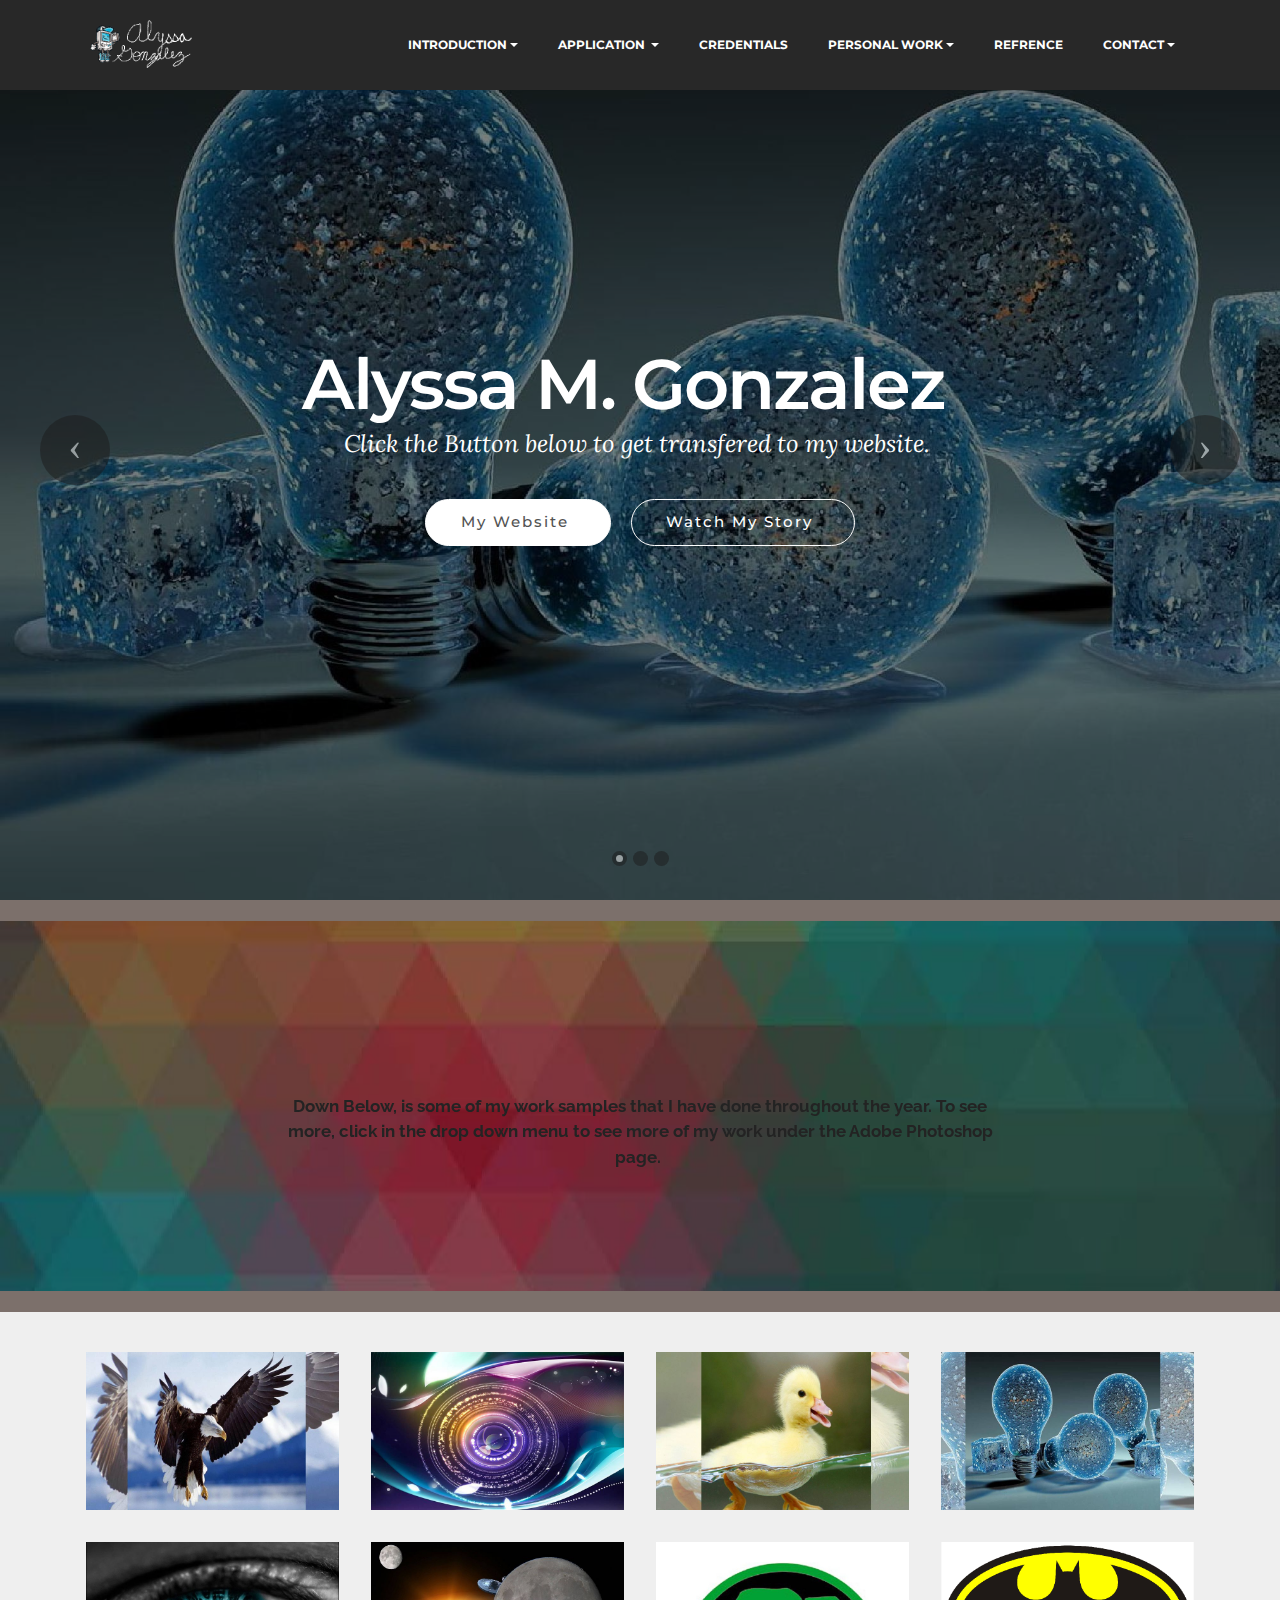
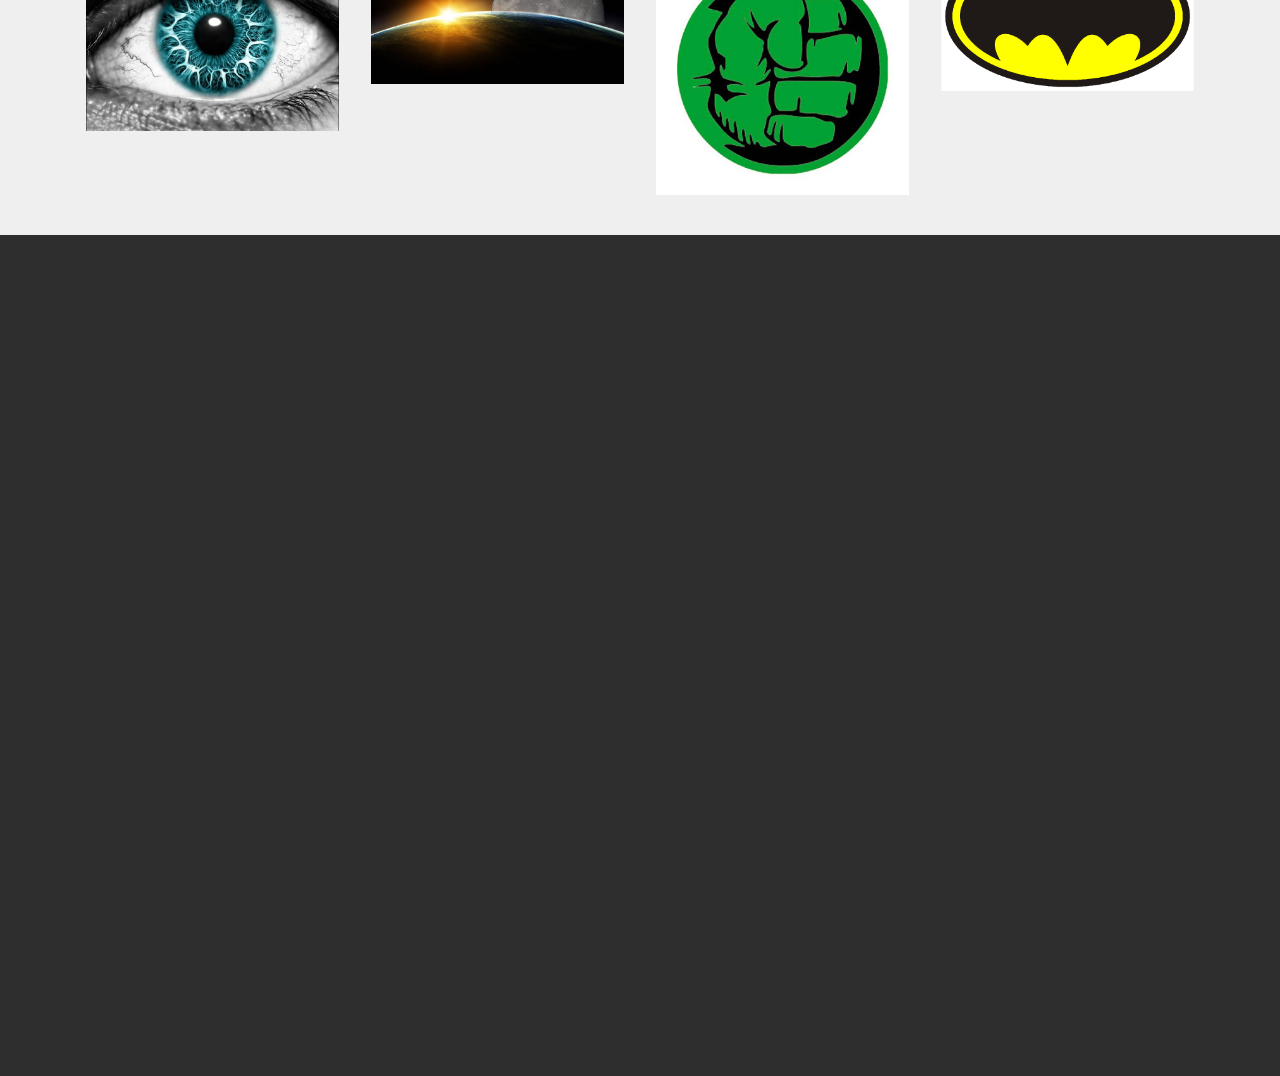
==== index.html @ eb5548e4 "create github pages" ====
<!DOCTYPE html>
<html>
<head>
  <!-- Site made with Mobirise Website Builder v3.11.1, https://mobirise.com -->
  <meta charset="UTF-8">
  <meta http-equiv="X-UA-Compatible" content="IE=edge">
  <meta name="generator" content="Mobirise v3.11.1, mobirise.com">
  <meta name="viewport" content="width=device-width, initial-scale=1">
  <link rel="shortcut icon" href="assets/images/logo-for-website-384x128.png" type="image/x-icon">
  <meta name="description" content="">
  <title>Index </title>
  <link rel="stylesheet" href="https://fonts.googleapis.com/css?family=Lora:400,700,400italic,700italic&amp;subset=latin">
  <link rel="stylesheet" href="https://fonts.googleapis.com/css?family=Montserrat:400,700">
  <link rel="stylesheet" href="https://fonts.googleapis.com/css?family=Raleway:100,100i,200,200i,300,300i,400,400i,500,500i,600,600i,700,700i,800,800i,900,900i">
  <link rel="stylesheet" href="assets/bootstrap-material-design-font/css/material.css">
  <link rel="stylesheet" href="assets/et-line-font-plugin/style.css">
  <link rel="stylesheet" href="assets/web/assets/mobirise-icons/mobirise-icons.css">
  <link rel="stylesheet" href="assets/tether/tether.min.css">
  <link rel="stylesheet" href="assets/bootstrap/css/bootstrap.min.css">
  <link rel="stylesheet" href="assets/dropdown/css/style.css">
  <link rel="stylesheet" href="assets/animate.css/animate.min.css">
  <link rel="stylesheet" href="assets/socicon/css/styles.css">
  <link rel="stylesheet" href="assets/theme/css/style.css">
  <link rel="stylesheet" href="assets/mobirise-gallery/style.css">
  <link rel="stylesheet" href="assets/mobirise/css/mbr-additional.css" type="text/css">
  
  
  
</head>
<body>
<section id="ext_menu-1y">

    <nav class="navbar navbar-dropdown navbar-fixed-top">
        <div class="container">

            <div class="mbr-table">
                <div class="mbr-table-cell">

                    <div class="navbar-brand">
                        <a href="https://mobirise.com" class="navbar-logo"><img src="assets/images/logo-for-website-384x128.png" alt="Mobirise"></a>
                        
                    </div>

                </div>
                <div class="mbr-table-cell">

                    <button class="navbar-toggler pull-xs-right hidden-md-up" type="button" data-toggle="collapse" data-target="#exCollapsingNavbar">
                        <div class="hamburger-icon"></div>
                    </button>

                    <ul class="nav-dropdown collapse pull-xs-right nav navbar-nav navbar-toggleable-sm" id="exCollapsingNavbar"><li class="nav-item dropdown"><a class="nav-link link dropdown-toggle" href="index.html" data-toggle="dropdown-submenu" aria-expanded="false">INTRODUCTION</a><div class="dropdown-menu"><a class="dropdown-item" href="#"></a><a class="dropdown-item" href="#"><span class="mbri-arrow-next mbr-iconfont mbr-iconfont-btn"></span>&nbsp;Home Page</a></div></li><li class="nav-item dropdown"><a class="nav-link link dropdown-toggle" href="Adobe Illustrator.html" data-toggle="dropdown-submenu" aria-expanded="false" target="_blank">APPLICATION&nbsp;</a><div class="dropdown-menu"><a class="dropdown-item" href="adobephotoshop.html"><span class="mbri-arrow-next mbr-iconfont mbr-iconfont-btn"></span>Adobe Photoshop</a><a class="dropdown-item" href="adobeillustrator.html"><span class="mbri-arrow-next mbr-iconfont mbr-iconfont-btn"></span>Adobe Illustrator&nbsp;</a><div class="dropdown"><a class="dropdown-item dropdown-toggle" href="microsoftword.html" data-toggle="dropdown-submenu" aria-expanded="false"><span class="mbri-arrow-next mbr-iconfont mbr-iconfont-btn"></span>Microsoft Word&nbsp;</a><div class="dropdown-menu dropdown-submenu"><a class="dropdown-item" href="http://alyssagonzalez.github.io/Discuss IT Topic 6 (1).pdf" target="_blank">DiscussIT 6</a></div></div><a class="dropdown-item" href="#"></a><a class="dropdown-item" href="123d3ddesign.html"><span class="mbri-arrow-next mbr-iconfont mbr-iconfont-btn"></span>123D 3D design&nbsp;</a></div></li><li class="nav-item"><a class="nav-link link" href="https://mobirise.com/">CREDENTIALS</a></li><li class="nav-item dropdown"><a class="nav-link link dropdown-toggle" href="page7.html" data-toggle="dropdown-submenu" aria-expanded="false">PERSONAL WORK</a><div class="dropdown-menu"><a class="dropdown-item" href="#http://mas.dadeschools.net/pate%20class%20website/index.html" target="_blank"><span class="mbri-arrow-next mbr-iconfont mbr-iconfont-btn"></span>Mr. Pate&nbsp;</a><a class="dropdown-item" href="#"><span class="mbri-arrow-next mbr-iconfont mbr-iconfont-btn"></span>AP teacher</a><a class="dropdown-item" href="#"><span class="mbri-arrow-next mbr-iconfont mbr-iconfont-btn"></span>Communtiy member</a><a class="dropdown-item" href="#"><span class="mbri-arrow-next mbr-iconfont mbr-iconfont-btn"></span>Faimly or Friend</a></div></li><li class="nav-item"><a class="nav-link link" href="https://mobirise.com/" aria-expanded="false">REFRENCE</a></li><li class="nav-item dropdown"><a class="nav-link link dropdown-toggle" href="https://mobirise.com/" data-toggle="dropdown-submenu" aria-expanded="false">CONTACT</a><div class="dropdown-menu"><a class="dropdown-item" href="contact.html"><span class="mbri-arrow-next mbr-iconfont mbr-iconfont-btn"></span>Submission</a></div></li></ul>
                    <button hidden="" class="navbar-toggler navbar-close" type="button" data-toggle="collapse" data-target="#exCollapsingNavbar">
                        <div class="close-icon"></div>
                    </button>

                </div>
            </div>

        </div>
    </nav>

</section>

<section class="engine"><a rel="external" href="https://mobirise.com">https://mobirise.com/</a></section><section class="mbr-slider mbr-section mbr-section__container carousel slide mbr-section-nopadding mbr-after-navbar" data-ride="carousel" data-keyboard="false" data-wrap="true" data-pause="false" data-interval="5000" id="slider-2t">
    <div>
        <div>
            <div>
                <ol class="carousel-indicators">
                    <li data-app-prevent-settings="" data-target="#slider-2t" data-slide-to="0" class="active"></li><li data-app-prevent-settings="" data-target="#slider-2t" data-slide-to="1"></li><li data-app-prevent-settings="" data-target="#slider-2t" class="" data-slide-to="2"></li>
                </ol>
                <div class="carousel-inner" role="listbox">
                    <div class="mbr-section mbr-section-hero carousel-item dark center mbr-section-full active" data-bg-video-slide="false" style="background-image: url(assets/images/ice-glass-2000x1497.jpg);">
                        <div class="mbr-table-cell">
                            <div class="mbr-overlay"></div>
                            <div class="container-slide container">
                                
                                <div class="row">
                                    <div class="col-md-8 col-md-offset-2 text-xs-center">
                                        <h2 class="mbr-section-title display-1">Alyssa M. Gonzalez &nbsp;</h2>
                                        <p class="mbr-section-lead lead">Click the Button below to get transfered to my website.&nbsp;</p>

                                        <div class="mbr-section-btn"><a class="btn btn-lg btn-white" href="intro.html">My Website&nbsp;</a> <a class="btn btn-lg btn-white-outline btn-white" href="https://www.youtube.com/watch?v=U_w46BScjZk">Watch My Story&nbsp;</a></div>
                                    </div>
                                </div>
                            </div>
                        </div>
                    </div><div class="mbr-section mbr-section-hero carousel-item dark center mbr-section-full" data-bg-video-slide="false" style="background-image: url(assets/images/digital-camera-lense-2000x1348.jpg);">
                        <div class="mbr-table-cell">
                            <div class="mbr-overlay"></div>
                            <div class="container-slide container">
                                
                                <div class="row">
                                    <div class="col-md-8 col-md-offset-1">
                                        <h2 class="mbr-section-title display-1">Digital Artist&nbsp;</h2>
                                        <p class="mbr-section-lead lead">Computers give me a way to express my creativity and passions.&nbsp;</p>

                                        
                                    </div>
                                </div>
                            </div>
                        </div>
                    </div><div class="mbr-section mbr-section-hero carousel-item dark center mbr-section-full" data-bg-video-slide="false" style="background-image: url(assets/images/duckling-2000x1498.jpg);">
                        <div class="mbr-table-cell">
                            <div class="mbr-overlay"></div>
                            <div class="container-slide container">
                                
                                <div class="row">
                                    <div class="col-md-8 col-md-offset-3 text-xs-right">
                                        <h2 class="mbr-section-title display-1">Film Editor &nbsp;</h2>
                                        <p class="mbr-section-lead lead">making small movies is something I love doing. Now that I can edit my videos with Adobe, who knows what I will be able to do in the future.&nbsp;</p>

                                        <div class="mbr-section-btn"><a class="btn btn-lg btn-info" href="intro.html">My Website&nbsp;</a> <a class="btn btn-lg btn-white btn-white-outline" href="https://www.youtube.com/channel/UCMGcYJw9o12VrVuLq1Rum6g">My YouTube Channel&nbsp;</a></div>
                                    </div>
                                </div>
                            </div>
                        </div>
                    </div>
                </div>

                <a data-app-prevent-settings="" class="left carousel-control" role="button" data-slide="prev" href="#slider-2t">
                    <span class="icon-prev" aria-hidden="true"></span>
                    <span class="sr-only">Previous</span>
                </a>
                <a data-app-prevent-settings="" class="right carousel-control" role="button" data-slide="next" href="#slider-2t">
                    <span class="icon-next" aria-hidden="true"></span>
                    <span class="sr-only">Next</span>
                </a>
            </div>
        </div>
    </div>
</section>

<section class="mbr-section mbr-section__container article" id="header3-2d" style="background-color: rgb(124, 112, 107); padding-top: 20px; padding-bottom: 0px;">
    <div class="container">
        <div class="row">
            <div class="col-xs-12">
                <h3 class="mbr-section-title display-2"></h3>
                
            </div>
        </div>
    </div>
</section>

<section class="mbr-section article mbr-parallax-background" id="msg-box8-2s" style="background-image: url(assets/images/geometric-art-peice-2000x2000.jpg); padding-top: 120px; padding-bottom: 120px;">

    <div class="mbr-overlay" style="opacity: 0.5; background-color: rgb(34, 34, 34);">
    </div>
    <div class="container">
        <div class="row">
            <div class="col-md-8 col-md-offset-2 text-xs-center">
                <h3 class="mbr-section-title display-2">Some of my Work&nbsp;</h3>
                <div class="lead"><strong>Down Below, is some of my work samples that I have done throughout the year. To see more, click in the drop down menu to see more of my work</strong> <strong>under the Adobe Photoshop</strong> <strong>page.&nbsp;</strong></div>
                
            </div>
        </div>
    </div>

</section>

<section class="mbr-section mbr-section__container article" id="header3-2e" style="background-color: rgb(124, 112, 107); padding-top: 20px; padding-bottom: 0px;">
    <div class="container">
        <div class="row">
            <div class="col-xs-12">
                <h3 class="mbr-section-title display-2"></h3>
                
            </div>
        </div>
    </div>
</section>

<section class="mbr-gallery mbr-section mbr-section-nopadding mbr-slider-carousel" id="gallery3-2b" data-filter="false" style="background-color: rgb(239, 239, 239); padding-top: 1.5rem; padding-bottom: 1.5rem;">
    <!-- Filter -->
    

    <!-- Gallery -->
    <div class="mbr-gallery-row container">
        <div class=" mbr-gallery-layout-default">
            <div>
                <div>
                    <div class="mbr-gallery-item mbr-gallery-item__mobirise3 mbr-gallery-item--p1" data-tags="Awesome" data-video-url="false">
                        <div href="#lb-gallery3-2b" data-slide-to="0" data-toggle="modal">
                            
                            

                            <img alt="" src="assets/images/eagle-2000x1250-800x500.jpg">
                            
                            <span class="icon-focus"></span>
                            
                        </div>
                    </div><div class="mbr-gallery-item mbr-gallery-item__mobirise3 mbr-gallery-item--p1" data-tags="Responsive" data-video-url="false">
                        <div href="#lb-gallery3-2b" data-slide-to="1" data-toggle="modal">
                            
                            

                            <img alt="" src="assets/images/camera-lense-2000x1250-800x500.jpg">
                            
                            <span class="icon-focus"></span>
                            
                        </div>
                    </div><div class="mbr-gallery-item mbr-gallery-item__mobirise3 mbr-gallery-item--p1" data-tags="Creative" data-video-url="false">
                        <div href="#lb-gallery3-2b" data-slide-to="2" data-toggle="modal">
                            
                            

                            <img alt="" src="assets/images/duuuck-2000x1250-800x500.jpg">
                            
                            <span class="icon-focus"></span>
                            
                        </div>
                    </div><div class="mbr-gallery-item mbr-gallery-item__mobirise3 mbr-gallery-item--p1" data-tags="Animated" data-video-url="false">
                        <div href="#lb-gallery3-2b" data-slide-to="3" data-toggle="modal">
                            
                            

                            <img alt="" src="assets/images/icee-glassy-2000x1250-800x500.jpg">
                            
                            <span class="icon-focus"></span>
                            
                        </div>
                    </div><div class="mbr-gallery-item mbr-gallery-item__mobirise3 mbr-gallery-item--p1" data-tags="Awesome" data-video-url="false">
                        <div href="#lb-gallery3-2b" data-slide-to="4" data-toggle="modal">
                            
                            

                            <img alt="" src="assets/images/internal-eye-2000x1497-800x598.jpg">
                            
                            <span class="icon-focus"></span>
                            
                        </div>
                    </div><div class="mbr-gallery-item mbr-gallery-item__mobirise3 mbr-gallery-item--p1" data-tags="Beautiful" data-video-url="false">
                        <div href="#lb-gallery3-2b" data-slide-to="5" data-toggle="modal">
                            
                            

                            <img alt="" src="assets/images/space-complete-2000x1125-800x450.jpg">
                            
                            <span class="icon-focus"></span>
                            
                        </div>
                    </div><div class="mbr-gallery-item mbr-gallery-item__mobirise3 mbr-gallery-item--p1" data-tags="Responsive" data-video-url="false">
                        <div href="#lb-gallery3-2b" data-slide-to="6" data-toggle="modal">
                            
                            

                            <img alt="" src="assets/images/hulk-3-2000x2000-800x800.jpg">
                            
                            <span class="icon-focus"></span>
                            
                        </div>
                    </div><div class="mbr-gallery-item mbr-gallery-item__mobirise3 mbr-gallery-item--p1" data-tags="Animated" data-video-url="false">
                        <div href="#lb-gallery3-2b" data-slide-to="7" data-toggle="modal">
                            
                            

                            <img alt="" src="assets/images/batman-logo-800x472.png">
                            
                            <span class="icon-focus"></span>
                            
                        </div>
                    </div>
                </div>
            </div>
            <div class="clearfix"></div>
        </div>
    </div>

    <!-- Lightbox -->
    <div data-app-prevent-settings="" class="mbr-slider modal fade carousel slide" tabindex="-1" data-keyboard="true" data-interval="false" id="lb-gallery3-2b">
        <div class="modal-dialog">
            <div class="modal-content">
                <div class="modal-body">
                    <ol class="carousel-indicators">
                        <li data-app-prevent-settings="" data-target="#lb-gallery3-2b" data-slide-to="0"></li><li data-app-prevent-settings="" data-target="#lb-gallery3-2b" data-slide-to="1"></li><li data-app-prevent-settings="" data-target="#lb-gallery3-2b" data-slide-to="2"></li><li data-app-prevent-settings="" data-target="#lb-gallery3-2b" class=" active" data-slide-to="3"></li><li data-app-prevent-settings="" data-target="#lb-gallery3-2b" data-slide-to="4"></li><li data-app-prevent-settings="" data-target="#lb-gallery3-2b" data-slide-to="5"></li><li data-app-prevent-settings="" data-target="#lb-gallery3-2b" data-slide-to="6"></li><li data-app-prevent-settings="" data-target="#lb-gallery3-2b" data-slide-to="7"></li>
                    </ol>
                    <div class="carousel-inner">
                        <div class="carousel-item">
                            <img alt="" src="assets/images/eagle-2000x1250.jpg">
                        </div><div class="carousel-item">
                            <img alt="" src="assets/images/camera-lense-2000x1250.jpg">
                        </div><div class="carousel-item">
                            <img alt="" src="assets/images/duuuck-2000x1250.jpg">
                        </div><div class="carousel-item active">
                            <img alt="" src="assets/images/icee-glassy-2000x1250.jpg">
                        </div><div class="carousel-item">
                            <img alt="" src="assets/images/internal-eye-2000x1497.jpg">
                        </div><div class="carousel-item">
                            <img alt="" src="assets/images/space-complete-2000x1125.jpg">
                        </div><div class="carousel-item">
                            <img alt="" src="assets/images/hulk-3-2000x2000.jpg">
                        </div><div class="carousel-item">
                            <img alt="" src="assets/images/batman-logo.gif">
                        </div>
                    </div>
                    <a class="left carousel-control" role="button" data-slide="prev" href="#lb-gallery3-2b">
                        <span class="icon-prev" aria-hidden="true"></span>
                        <span class="sr-only">Previous</span>
                    </a>
                    <a class="right carousel-control" role="button" data-slide="next" href="#lb-gallery3-2b">
                        <span class="icon-next" aria-hidden="true"></span>
                        <span class="sr-only">Next</span>
                    </a>

                    <a class="close" href="#" role="button" data-dismiss="modal">
                        <span aria-hidden="true">×</span>
                        <span class="sr-only">Close</span>
                    </a>
                </div>
            </div>
        </div>
    </div>
</section>

<section class="mbr-section mbr-section-md-padding" id="social-buttons4-2a" style="background-color: rgb(46, 46, 46); padding-top: 90px; padding-bottom: 90px;">
    
    <div class="container">
        <div class="row">
            <div class="col-md-8 col-md-offset-2 text-xs-center">
                <h3 class="mbr-section-title display-2">FOLLOW ME</h3>
                <div><a class="btn btn-social" title="Twitter" target="_blank" href="#"><i class="socicon socicon-twitter"></i></a> <a class="btn btn-social" title="Facebook" target="_blank" href="#"><i class="socicon socicon-facebook"></i></a> <a class="btn btn-social" title="Google+" target="_blank" href="#"><i class="socicon socicon-googleplus"></i></a> <a class="btn btn-social" title="YouTube" target="_blank" href="https://www.youtube.com/channel/UCMGcYJw9o12VrVuLq1Rum6g"><i class="socicon socicon-youtube"></i></a> <a class="btn btn-social" title="Instagram" target="_blank" href="#"><i class="socicon socicon-instagram"></i></a>      </div>
            </div>
        </div>
    </div>
</section>

<section class="mbr-footer mbr-section mbr-section-md-padding" id="contacts3-23" style="background-color: rgb(46, 46, 46); padding-top: 90px; padding-bottom: 90px;">


    <div class="row">
    
            <div class="mbr-company col-xs-12 col-md-6 col-lg-3">

                <div class="mbr-company card">
                    <div><img src="assets/images/website-logo-265x499.png" class="card-img-top"></div>
                    <div class="card-block">
                        <p class="card-text">Footer with solid color background and a contact form, Easily add subscribe and contact forms without any server-side integration.</p>
                    </div>
                    <ul class="list-group list-group-flush">
                        <li class="list-group-item">
                            <span class="list-group-icon"><span class="etl-icon icon-phone mbr-iconfont-company-contacts3"></span></span>
                            <span class="list-group-text">&nbsp;305-606-9326</span>
                        </li>
                        <li class="list-group-item">
                            <span class="list-group-icon"><span class="etl-icon icon-map-pin mbr-iconfont-company-contacts3"></span></span>
                            <span class="list-group-text">1234 Street Name, City AA 99999</span>
                        </li>
                        <li class="list-group-item active">
                            <span class="list-group-icon"><span class="etl-icon icon-envelope mbr-iconfont-company-contacts3"></span></span>
                            <span class="list-group-text">agonzalez@miamiartsstudio.com</span>
                        </li>
                    </ul>
                </div>

            </div>
            <div class="mbr-footer-content col-xs-12 col-md-6 col-lg-3">
                <h4>Categories</h4>
                <ul><li><a class="text-white" href="#">Business</a></li><li><a class="text-white" href="#">Design</a></li><li><a class="text-white" href="#">Real life</a></li><li><a class="text-white" href="#">Science</a></li><li><a class="text-white" href="#">Tech</a></li></ul>
            </div>
            <div class="mbr-footer-content col-xs-12 col-md-6 col-lg-3">
                <p><strong>Contacts</strong><br>Email: agonzalez@miamiartsstudio.com<br>Phone: 305-606-9326<br><br><br><br><strong>Address</strong><br>15015 SW 24th ST Miami FL 33185</p>
            </div>
            <div class="col-xs-12 col-md-6 col-lg-3" data-form-type="formoid">

                <div data-form-alert="true">
                    <div hidden="" data-form-alert-success="true">Thank you! I'll respond as soon as possible!</div>
                </div>

                <form action="https://mobirise.com/" method="post" data-form-title="MESSAGE">

                    <input type="hidden" value="C7/ji2slgE+ZYuUwB4xRamy0lntIpZlcQUciCPULz4rRVcehY7OJAKd3n3qHaj2Nyf+yJ78yiQ5FToXRQC721R/2OJCZOKANH3WJVnB8Oo9Fob3dGz4qNHOjnVrZPr3X" data-form-email="true">

                    

                    <div class="form-group">
                        <label class="form-control-label" for="contacts3-23-email">Email<span class="form-asterisk">*</span></label>
                        <input type="email" class="form-control input-sm input-inverse" name="email" required="" data-form-field="Email" id="contacts3-23-email">
                    </div>

                    

                    <div class="form-group">
                        <label class="form-control-label" for="contacts3-23-message">Message</label>
                        <textarea class="form-control input-sm input-inverse" name="message" data-form-field="Message" rows="5" id="contacts3-23-message"></textarea>
                    </div>

                    <div><button type="submit" class="btn btn-sm btn-black">Contact me</button></div>

                </form>

            </div>
        </div>
</section>


  <script src="assets/web/assets/jquery/jquery.min.js"></script>
  <script src="assets/tether/tether.min.js"></script>
  <script src="assets/bootstrap/js/bootstrap.min.js"></script>
  <script src="assets/smooth-scroll/SmoothScroll.js"></script>
  <script src="assets/dropdown/js/script.min.js"></script>
  <script src="assets/touchSwipe/jquery.touchSwipe.min.js"></script>
  <script src="assets/viewportChecker/jquery.viewportchecker.js"></script>
  <script src="assets/bootstrap-carousel-swipe/bootstrap-carousel-swipe.js"></script>
  <script src="assets/jarallax/jarallax.js"></script>
  <script src="assets/masonry/masonry.pkgd.min.js"></script>
  <script src="assets/imagesloaded/imagesloaded.pkgd.min.js"></script>
  <script src="assets/theme/js/script.js"></script>
  <script src="assets/mobirise-gallery/player.min.js"></script>
  <script src="assets/mobirise-gallery/script.js"></script>
  <script src="assets/formoid/formoid.min.js"></script>
  
  
  <input name="animation" type="hidden">
  </body>
</html>
---- assets/bootstrap-material-design-font/css/material.css ----
@font-face {
  font-family: 'Material-Design-Icons';
  src: url('../fonts/Material-Design-Icons.eot?3ocs8m');
  src: url('../fonts/Material-Design-Icons.eot?#iefix3ocs8m') format('embedded-opentype'), url('../fonts/Material-Design-Icons.woff?3ocs8m') format('woff'), url('../fonts/Material-Design-Icons.ttf?3ocs8m') format('truetype'), url('../fonts/Material-Design-Icons.svg?3ocs8m#Material-Design-Icons') format('svg');
  font-weight: normal;
  font-style: normal;
}
[class^="mdi-"],
[class*="mdi-"] {
  speak: none;
  display: inline-block;
  font-style: normal;
  font-variant:normal;
  font-weight:normal;
  /*font-size:24px;*/
  line-height:1;
  font-family:'Material-Design-Icons' !important;
  text-rendering: auto;
  
  -webkit-font-smoothing: antialiased;
  -moz-osx-font-smoothing: grayscale;
  -webkit-transform: translate(0, 0);
      -ms-transform: translate(0, 0);
          transform: translate(0, 0);
}
[class^="mdi-"]:before,
[class*="mdi-"]:before {
  display: inline-block;
  speak: none;
  text-decoration: inherit;
}
[class^="mdi-"].pull-left,
[class*="mdi-"].pull-left {
  margin-right: .3em;
}
[class^="mdi-"].pull-right,
[class*="mdi-"].pull-right {
  margin-left: .3em;
}
[class^="mdi-"].mdi-lg:before,
[class*="mdi-"].mdi-lg:before,
[class^="mdi-"].mdi-lg:after,
[class*="mdi-"].mdi-lg:after {
  font-size: 1.33333333em;
  line-height: 0.75em;
  vertical-align: -15%;
}
[class^="mdi-"].mdi-2x:before,
[class*="mdi-"].mdi-2x:before,
[class^="mdi-"].mdi-2x:after,
[class*="mdi-"].mdi-2x:after {
  font-size: 2em;
}
[class^="mdi-"].mdi-3x:before,
[class*="mdi-"].mdi-3x:before,
[class^="mdi-"].mdi-3x:after,
[class*="mdi-"].mdi-3x:after {
  font-size: 3em;
}
[class^="mdi-"].mdi-4x:before,
[class*="mdi-"].mdi-4x:before,
[class^="mdi-"].mdi-4x:after,
[class*="mdi-"].mdi-4x:after {
  font-size: 4em;
}
[class^="mdi-"].mdi-5x:before,
[class*="mdi-"].mdi-5x:before,
[class^="mdi-"].mdi-5x:after,
[class*="mdi-"].mdi-5x:after {
  font-size: 5em;
}
[class^="mdi-device-signal-cellular-"]:after,
[class^="mdi-device-battery-"]:after,
[class^="mdi-device-battery-charging-"]:after,
[class^="mdi-device-signal-cellular-connected-no-internet-"]:after,
[class^="mdi-device-signal-wifi-"]:after,
[class^="mdi-device-signal-wifi-statusbar-not-connected"]:after,
.mdi-device-network-wifi:after {
  opacity: .3;
  position: absolute;
  left: 0;
  top: 0;
  z-index: 1;
  display: inline-block;
  speak: none;
  text-decoration: inherit;
}
[class^="mdi-device-signal-cellular-"]:after {
  content: "\e758";
}
[class^="mdi-device-battery-"]:after {
  content: "\e735";
}
[class^="mdi-device-battery-charging-"]:after {
  content: "\e733";
}
[class^="mdi-device-signal-cellular-connected-no-internet-"]:after {
  content: "\e75d";
}
[class^="mdi-device-signal-wifi-"]:after,
.mdi-device-network-wifi:after {
  content: "\e765";
}
[class^="mdi-device-signal-wifi-statusbasr-not-connected"]:after {
  content: "\e8f7";
}
.mdi-device-signal-cellular-off:after,
.mdi-device-signal-cellular-null:after,
.mdi-device-signal-cellular-no-sim:after,
.mdi-device-signal-wifi-off:after,
.mdi-device-signal-wifi-4-bar:after,
.mdi-device-signal-cellular-4-bar:after,
.mdi-device-battery-alert:after,
.mdi-device-signal-cellular-connected-no-internet-4-bar:after,
.mdi-device-battery-std:after,
.mdi-device-battery-full .mdi-device-battery-unknown:after {
  content: "";
}
.mdi-fw {
  width: 1.28571429em;
  text-align: center;
}
.mdi-ul {
  padding-left: 0;
  margin-left: 2.14285714em;
  list-style-type: none;
}
.mdi-ul > li {
  position: relative;
}
.mdi-li {
  position: absolute;
  left: -2.14285714em;
  width: 2.14285714em;
  top: 0.14285714em;
  text-align: center;
}
.mdi-li.mdi-lg {
  left: -1.85714286em;
}
.mdi-border {
  padding: .2em .25em .15em;
  border: solid 0.08em #eeeeee;
  border-radius: .1em;
}
.mdi-spin {
  -webkit-animation: mdi-spin 2s infinite linear;
  animation: mdi-spin 2s infinite linear;
  -webkit-transform-origin: 50% 50%;
  -ms-transform-origin: 50% 50%;
      transform-origin: 50% 50%;
}
.mdi-pulse {
  -webkit-animation: mdi-spin 1s steps(8) infinite;
  animation: mdi-spin 1s steps(8) infinite;
  -webkit-transform-origin: 50% 50%;
  -ms-transform-origin: 50% 50%;
      transform-origin: 50% 50%;
}
@-webkit-keyframes mdi-spin {
  0% {
    -webkit-transform: rotate(0deg);
    transform: rotate(0deg);
  }
  100% {
    -webkit-transform: rotate(359deg);
    transform: rotate(359deg);
  }
}
@keyframes mdi-spin {
  0% {
    -webkit-transform: rotate(0deg);
    transform: rotate(0deg);
  }
  100% {
    -webkit-transform: rotate(359deg);
    transform: rotate(359deg);
  }
}
.mdi-rotate-90 {
  filter: progid:DXImageTransform.Microsoft.BasicImage(rotation=1);
  -webkit-transform: rotate(90deg);
  -ms-transform: rotate(90deg);
  transform: rotate(90deg);
}
.mdi-rotate-180 {
  filter: progid:DXImageTransform.Microsoft.BasicImage(rotation=2);
  -webkit-transform: rotate(180deg);
  -ms-transform: rotate(180deg);
  transform: rotate(180deg);
}
.mdi-rotate-270 {
  filter: progid:DXImageTransform.Microsoft.BasicImage(rotation=3);
  -webkit-transform: rotate(270deg);
  -ms-transform: rotate(270deg);
  transform: rotate(270deg);
}
.mdi-flip-horizontal {
  filter: progid:DXImageTransform.Microsoft.BasicImage(rotation=0, mirror=1);
  -webkit-transform: scale(-1, 1);
  -ms-transform: scale(-1, 1);
  transform: scale(-1, 1);
}
.mdi-flip-vertical {
  filter: progid:DXImageTransform.Microsoft.BasicImage(rotation=2, mirror=1);
  -webkit-transform: scale(1, -1);
  -ms-transform: scale(1, -1);
  transform: scale(1, -1);
}
:root .mdi-rotate-90,
:root .mdi-rotate-180,
:root .mdi-rotate-270,
:root .mdi-flip-horizontal,
:root .mdi-flip-vertical {
  -webkit-filter: none;
          filter: none;
}
.mdi-stack {
  position: relative;
  display: inline-block;
  width: 2em;
  height: 2em;
  line-height: 2em;
  vertical-align: middle;
}
.mdi-stack-1x,
.mdi-stack-2x {
  position: absolute;
  left: 0;
  width: 100%;
  text-align: center;
}
.mdi-stack-1x {
  line-height: inherit;
}
.mdi-stack-2x {
  font-size: 2em;
}
.mdi-inverse {
  color: #ffffff;
}
/* Start Icons */
.mdi-action-3d-rotation:before {
  content: "\e600";
}
.mdi-action-accessibility:before {
  content: "\e601";
}
.mdi-action-account-balance-wallet:before {
  content: "\e602";
}
.mdi-action-account-balance:before {
  content: "\e603";
}
.mdi-action-account-box:before {
  content: "\e604";
}
.mdi-action-account-child:before {
  content: "\e605";
}
.mdi-action-account-circle:before {
  content: "\e606";
}
.mdi-action-add-shopping-cart:before {
  content: "\e607";
}
.mdi-action-alarm-add:before {
  content: "\e608";
}
.mdi-action-alarm-off:before {
  content: "\e609";
}
.mdi-action-alarm-on:before {
  content: "\e60a";
}
.mdi-action-alarm:before {
  content: "\e60b";
}
.mdi-action-android:before {
  content: "\e60c";
}
.mdi-action-announcement:before {
  content: "\e60d";
}
.mdi-action-aspect-ratio:before {
  content: "\e60e";
}
.mdi-action-assessment:before {
  content: "\e60f";
}
.mdi-action-assignment-ind:before {
  content: "\e610";
}
.mdi-action-assignment-late:before {
  content: "\e611";
}
.mdi-action-assignment-return:before {
  content: "\e612";
}
.mdi-action-assignment-returned:before {
  content: "\e613";
}
.mdi-action-assignment-turned-in:before {
  content: "\e614";
}
.mdi-action-assignment:before {
  content: "\e615";
}
.mdi-action-autorenew:before {
  content: "\e616";
}
.mdi-action-backup:before {
  content: "\e617";
}
.mdi-action-book:before {
  content: "\e618";
}
.mdi-action-bookmark-outline:before {
  content: "\e619";
}
.mdi-action-bookmark:before {
  content: "\e61a";
}
.mdi-action-bug-report:before {
  content: "\e61b";
}
.mdi-action-cached:before {
  content: "\e61c";
}
.mdi-action-check-circle:before {
  content: "\e61d";
}
.mdi-action-class:before {
  content: "\e61e";
}
.mdi-action-credit-card:before {
  content: "\e61f";
}
.mdi-action-dashboard:before {
  content: "\e620";
}
.mdi-action-delete:before {
  content: "\e621";
}
.mdi-action-description:before {
  content: "\e622";
}
.mdi-action-dns:before {
  content: "\e623";
}
.mdi-action-done-all:before {
  content: "\e624";
}
.mdi-action-done:before {
  content: "\e625";
}
.mdi-action-event:before {
  content: "\e626";
}
.mdi-action-exit-to-app:before {
  content: "\e627";
}
.mdi-action-explore:before {
  content: "\e628";
}
.mdi-action-extension:before {
  content: "\e629";
}
.mdi-action-face-unlock:before {
  content: "\e62a";
}
.mdi-action-favorite-outline:before {
  content: "\e62b";
}
.mdi-action-favorite:before {
  content: "\e62c";
}
.mdi-action-find-in-page:before {
  content: "\e62d";
}
.mdi-action-find-replace:before {
  content: "\e62e";
}
.mdi-action-flip-to-back:before {
  content: "\e62f";
}
.mdi-action-flip-to-front:before {
  content: "\e630";
}
.mdi-action-get-app:before {
  content: "\e631";
}
.mdi-action-grade:before {
  content: "\e632";
}
.mdi-action-group-work:before {
  content: "\e633";
}
.mdi-action-help:before {
  content: "\e634";
}
.mdi-action-highlight-remove:before {
  content: "\e635";
}
.mdi-action-history:before {
  content: "\e636";
}
.mdi-action-home:before {
  content: "\e637";
}
.mdi-action-https:before {
  content: "\e638";
}
.mdi-action-info-outline:before {
  content: "\e639";
}
.mdi-action-info:before {
  content: "\e63a";
}
.mdi-action-input:before {
  content: "\e63b";
}
.mdi-action-invert-colors:before {
  content: "\e63c";
}
.mdi-action-label-outline:before {
  content: "\e63d";
}
.mdi-action-label:before {
  content: "\e63e";
}
.mdi-action-language:before {
  content: "\e63f";
}
.mdi-action-launch:before {
  content: "\e640";
}
.mdi-action-list:before {
  content: "\e641";
}
.mdi-action-lock-open:before {
  content: "\e642";
}
.mdi-action-lock-outline:before {
  content: "\e643";
}
.mdi-action-lock:before {
  content: "\e644";
}
.mdi-action-loyalty:before {
  content: "\e645";
}
.mdi-action-markunread-mailbox:before {
  content: "\e646";
}
.mdi-action-note-add:before {
  content: "\e647";
}
.mdi-action-open-in-browser:before {
  content: "\e648";
}
.mdi-action-open-in-new:before {
  content: "\e649";
}
.mdi-action-open-with:before {
  content: "\e64a";
}
.mdi-action-pageview:before {
  content: "\e64b";
}
.mdi-action-payment:before {
  content: "\e64c";
}
.mdi-action-perm-camera-mic:before {
  content: "\e64d";
}
.mdi-action-perm-contact-cal:before {
  content: "\e64e";
}
.mdi-action-perm-data-setting:before {
  content: "\e64f";
}
.mdi-action-perm-device-info:before {
  content: "\e650";
}
.mdi-action-perm-identity:before {
  content: "\e651";
}
.mdi-action-perm-media:before {
  content: "\e652";
}
.mdi-action-perm-phone-msg:before {
  content: "\e653";
}
.mdi-action-perm-scan-wifi:before {
  content: "\e654";
}
.mdi-action-picture-in-picture:before {
  content: "\e655";
}
.mdi-action-polymer:before {
  content: "\e656";
}
.mdi-action-print:before {
  content: "\e657";
}
.mdi-action-query-builder:before {
  content: "\e658";
}
.mdi-action-question-answer:before {
  content: "\e659";
}
.mdi-action-receipt:before {
  content: "\e65a";
}
.mdi-action-redeem:before {
  content: "\e65b";
}
.mdi-action-reorder:before {
  content: "\e65c";
}
.mdi-action-report-problem:before {
  content: "\e65d";
}
.mdi-action-restore:before {
  content: "\e65e";
}
.mdi-action-room:before {
  content: "\e65f";
}
.mdi-action-schedule:before {
  content: "\e660";
}
.mdi-action-search:before {
  content: "\e661";
}
.mdi-action-settings-applications:before {
  content: "\e662";
}
.mdi-action-settings-backup-restore:before {
  content: "\e663";
}
.mdi-action-settings-bluetooth:before {
  content: "\e664";
}
.mdi-action-settings-cell:before {
  content: "\e665";
}
.mdi-action-settings-display:before {
  content: "\e666";
}
.mdi-action-settings-ethernet:before {
  content: "\e667";
}
.mdi-action-settings-input-antenna:before {
  content: "\e668";
}
.mdi-action-settings-input-component:before {
  content: "\e669";
}
.mdi-action-settings-input-composite:before {
  content: "\e66a";
}
.mdi-action-settings-input-hdmi:before {
  content: "\e66b";
}
.mdi-action-settings-input-svideo:before {
  content: "\e66c";
}
.mdi-action-settings-overscan:before {
  content: "\e66d";
}
.mdi-action-settings-phone:before {
  content: "\e66e";
}
.mdi-action-settings-power:before {
  content: "\e66f";
}
.mdi-action-settings-remote:before {
  content: "\e670";
}
.mdi-action-settings-voice:before {
  content: "\e671";
}
.mdi-action-settings:before {
  content: "\e672";
}
.mdi-action-shop-two:before {
  content: "\e673";
}
.mdi-action-shop:before {
  content: "\e674";
}
.mdi-action-shopping-basket:before {
  content: "\e675";
}
.mdi-action-shopping-cart:before {
  content: "\e676";
}
.mdi-action-speaker-notes:before {
  content: "\e677";
}
.mdi-action-spellcheck:before {
  content: "\e678";
}
.mdi-action-star-rate:before {
  content: "\e679";
}
.mdi-action-stars:before {
  content: "\e67a";
}
.mdi-action-store:before {
  content: "\e67b";
}
.mdi-action-subject:before {
  content: "\e67c";
}
.mdi-action-supervisor-account:before {
  content: "\e67d";
}
.mdi-action-swap-horiz:before {
  content: "\e67e";
}
.mdi-action-swap-vert-circle:before {
  content: "\e67f";
}
.mdi-action-swap-vert:before {
  content: "\e680";
}
.mdi-action-system-update-tv:before {
  content: "\e681";
}
.mdi-action-tab-unselected:before {
  content: "\e682";
}
.mdi-action-tab:before {
  content: "\e683";
}
.mdi-action-theaters:before {
  content: "\e684";
}
.mdi-action-thumb-down:before {
  content: "\e685";
}
.mdi-action-thumb-up:before {
  content: "\e686";
}
.mdi-action-thumbs-up-down:before {
  content: "\e687";
}
.mdi-action-toc:before {
  content: "\e688";
}
.mdi-action-today:before {
  content: "\e689";
}
.mdi-action-track-changes:before {
  content: "\e68a";
}
.mdi-action-translate:before {
  content: "\e68b";
}
.mdi-action-trending-down:before {
  content: "\e68c";
}
.mdi-action-trending-neutral:before {
  content: "\e68d";
}
.mdi-action-trending-up:before {
  content: "\e68e";
}
.mdi-action-turned-in-not:before {
  content: "\e68f";
}
.mdi-action-turned-in:before {
  content: "\e690";
}
.mdi-action-verified-user:before {
  content: "\e691";
}
.mdi-action-view-agenda:before {
  content: "\e692";
}
.mdi-action-view-array:before {
  content: "\e693";
}
.mdi-action-view-carousel:before {
  content: "\e694";
}
.mdi-action-view-column:before {
  content: "\e695";
}
.mdi-action-view-day:before {
  content: "\e696";
}
.mdi-action-view-headline:before {
  content: "\e697";
}
.mdi-action-view-list:before {
  content: "\e698";
}
.mdi-action-view-module:before {
  content: "\e699";
}
.mdi-action-view-quilt:before {
  content: "\e69a";
}
.mdi-action-view-stream:before {
  content: "\e69b";
}
.mdi-action-view-week:before {
  content: "\e69c";
}
.mdi-action-visibility-off:before {
  content: "\e69d";
}
.mdi-action-visibility:before {
  content: "\e69e";
}
.mdi-action-wallet-giftcard:before {
  content: "\e69f";
}
.mdi-action-wallet-membership:before {
  content: "\e6a0";
}
.mdi-action-wallet-travel:before {
  content: "\e6a1";
}
.mdi-action-work:before {
  content: "\e6a2";
}
.mdi-alert-error:before {
  content: "\e6a3";
}
.mdi-alert-warning:before {
  content: "\e6a4";
}
.mdi-av-album:before {
  content: "\e6a5";
}
.mdi-av-closed-caption:before {
  content: "\e6a6";
}
.mdi-av-equalizer:before {
  content: "\e6a7";
}
.mdi-av-explicit:before {
  content: "\e6a8";
}
.mdi-av-fast-forward:before {
  content: "\e6a9";
}
.mdi-av-fast-rewind:before {
  content: "\e6aa";
}
.mdi-av-games:before {
  content: "\e6ab";
}
.mdi-av-hearing:before {
  content: "\e6ac";
}
.mdi-av-high-quality:before {
  content: "\e6ad";
}
.mdi-av-loop:before {
  content: "\e6ae";
}
.mdi-av-mic-none:before {
  content: "\e6af";
}
.mdi-av-mic-off:before {
  content: "\e6b0";
}
.mdi-av-mic:before {
  content: "\e6b1";
}
.mdi-av-movie:before {
  content: "\e6b2";
}
.mdi-av-my-library-add:before {
  content: "\e6b3";
}
.mdi-av-my-library-books:before {
  content: "\e6b4";
}
.mdi-av-my-library-music:before {
  content: "\e6b5";
}
.mdi-av-new-releases:before {
  content: "\e6b6";
}
.mdi-av-not-interested:before {
  content: "\e6b7";
}
.mdi-av-pause-circle-fill:before {
  content: "\e6b8";
}
.mdi-av-pause-circle-outline:before {
  content: "\e6b9";
}
.mdi-av-pause:before {
  content: "\e6ba";
}
.mdi-av-play-arrow:before {
  content: "\e6bb";
}
.mdi-av-play-circle-fill:before {
  content: "\e6bc";
}
.mdi-av-play-circle-outline:before {
  content: "\e6bd";
}
.mdi-av-play-shopping-bag:before {
  content: "\e6be";
}
.mdi-av-playlist-add:before {
  content: "\e6bf";
}
.mdi-av-queue-music:before {
  content: "\e6c0";
}
.mdi-av-queue:before {
  content: "\e6c1";
}
.mdi-av-radio:before {
  content: "\e6c2";
}
.mdi-av-recent-actors:before {
  content: "\e6c3";
}
.mdi-av-repeat-one:before {
  content: "\e6c4";
}
.mdi-av-repeat:before {
  content: "\e6c5";
}
.mdi-av-replay:before {
  content: "\e6c6";
}
.mdi-av-shuffle:before {
  content: "\e6c7";
}
.mdi-av-skip-next:before {
  content: "\e6c8";
}
.mdi-av-skip-previous:before {
  content: "\e6c9";
}
.mdi-av-snooze:before {
  content: "\e6ca";
}
.mdi-av-stop:before {
  content: "\e6cb";
}
.mdi-av-subtitles:before {
  content: "\e6cc";
}
.mdi-av-surround-sound:before {
  content: "\e6cd";
}
.mdi-av-timer:before {
  content: "\e6ce";
}
.mdi-av-video-collection:before {
  content: "\e6cf";
}
.mdi-av-videocam-off:before {
  content: "\e6d0";
}
.mdi-av-videocam:before {
  content: "\e6d1";
}
.mdi-av-volume-down:before {
  content: "\e6d2";
}
.mdi-av-volume-mute:before {
  content: "\e6d3";
}
.mdi-av-volume-off:before {
  content: "\e6d4";
}
.mdi-av-volume-up:before {
  content: "\e6d5";
}
.mdi-av-web:before {
  content: "\e6d6";
}
.mdi-communication-business:before {
  content: "\e6d7";
}
.mdi-communication-call-end:before {
  content: "\e6d8";
}
.mdi-communication-call-made:before {
  content: "\e6d9";
}
.mdi-communication-call-merge:before {
  content: "\e6da";
}
.mdi-communication-call-missed:before {
  content: "\e6db";
}
.mdi-communication-call-received:before {
  content: "\e6dc";
}
.mdi-communication-call-split:before {
  content: "\e6dd";
}
.mdi-communication-call:before {
  content: "\e6de";
}
.mdi-communication-chat:before {
  content: "\e6df";
}
.mdi-communication-clear-all:before {
  content: "\e6e0";
}
.mdi-communication-comment:before {
  content: "\e6e1";
}
.mdi-communication-contacts:before {
  content: "\e6e2";
}
.mdi-communication-dialer-sip:before {
  content: "\e6e3";
}
.mdi-communication-dialpad:before {
  content: "\e6e4";
}
.mdi-communication-dnd-on:before {
  content: "\e6e5";
}
.mdi-communication-email:before {
  content: "\e6e6";
}
.mdi-communication-forum:before {
  content: "\e6e7";
}
.mdi-communication-import-export:before {
  content: "\e6e8";
}
.mdi-communication-invert-colors-off:before {
  content: "\e6e9";
}
.mdi-communication-invert-colors-on:before {
  content: "\e6ea";
}
.mdi-communication-live-help:before {
  content: "\e6eb";
}
.mdi-communication-location-off:before {
  content: "\e6ec";
}
.mdi-communication-location-on:before {
  content: "\e6ed";
}
.mdi-communication-message:before {
  content: "\e6ee";
}
.mdi-communication-messenger:before {
  content: "\e6ef";
}
.mdi-communication-no-sim:before {
  content: "\e6f0";
}
.mdi-communication-phone:before {
  content: "\e6f1";
}
.mdi-communication-portable-wifi-off:before {
  content: "\e6f2";
}
.mdi-communication-quick-contacts-dialer:before {
  content: "\e6f3";
}
.mdi-communication-quick-contacts-mail:before {
  content: "\e6f4";
}
.mdi-communication-ring-volume:before {
  content: "\e6f5";
}
.mdi-communication-stay-current-landscape:before {
  content: "\e6f6";
}
.mdi-communication-stay-current-portrait:before {
  content: "\e6f7";
}
.mdi-communication-stay-primary-landscape:before {
  content: "\e6f8";
}
.mdi-communication-stay-primary-portrait:before {
  content: "\e6f9";
}
.mdi-communication-swap-calls:before {
  content: "\e6fa";
}
.mdi-communication-textsms:before {
  content: "\e6fb";
}
.mdi-communication-voicemail:before {
  content: "\e6fc";
}
.mdi-communication-vpn-key:before {
  content: "\e6fd";
}
.mdi-content-add-box:before {
  content: "\e6fe";
}
.mdi-content-add-circle-outline:before {
  content: "\e6ff";
}
.mdi-content-add-circle:before {
  content: "\e700";
}
.mdi-content-add:before {
  content: "\e701";
}
.mdi-content-archive:before {
  content: "\e702";
}
.mdi-content-backspace:before {
  content: "\e703";
}
.mdi-content-block:before {
  content: "\e704";
}
.mdi-content-clear:before {
  content: "\e705";
}
.mdi-content-content-copy:before {
  content: "\e706";
}
.mdi-content-content-cut:before {
  content: "\e707";
}
.mdi-content-content-paste:before {
  content: "\e708";
}
.mdi-content-create:before {
  content: "\e709";
}
.mdi-content-drafts:before {
  content: "\e70a";
}
.mdi-content-filter-list:before {
  content: "\e70b";
}
.mdi-content-flag:before {
  content: "\e70c";
}
.mdi-content-forward:before {
  content: "\e70d";
}
.mdi-content-gesture:before {
  content: "\e70e";
}
.mdi-content-inbox:before {
  content: "\e70f";
}
.mdi-content-link:before {
  content: "\e710";
}
.mdi-content-mail:before {
  content: "\e711";
}
.mdi-content-markunread:before {
  content: "\e712";
}
.mdi-content-redo:before {
  content: "\e713";
}
.mdi-content-remove-circle-outline:before {
  content: "\e714";
}
.mdi-content-remove-circle:before {
  content: "\e715";
}
.mdi-content-remove:before {
  content: "\e716";
}
.mdi-content-reply-all:before {
  content: "\e717";
}
.mdi-content-reply:before {
  content: "\e718";
}
.mdi-content-report:before {
  content: "\e719";
}
.mdi-content-save:before {
  content: "\e71a";
}
.mdi-content-select-all:before {
  content: "\e71b";
}
.mdi-content-send:before {
  content: "\e71c";
}
.mdi-content-sort:before {
  content: "\e71d";
}
.mdi-content-text-format:before {
  content: "\e71e";
}
.mdi-content-undo:before {
  content: "\e71f";
}
.mdi-editor-attach-file:before {
  content: "\e776";
}
.mdi-editor-attach-money:before {
  content: "\e777";
}
.mdi-editor-border-all:before {
  content: "\e778";
}
.mdi-editor-border-bottom:before {
  content: "\e779";
}
.mdi-editor-border-clear:before {
  content: "\e77a";
}
.mdi-editor-border-color:before {
  content: "\e77b";
}
.mdi-editor-border-horizontal:before {
  content: "\e77c";
}
.mdi-editor-border-inner:before {
  content: "\e77d";
}
.mdi-editor-border-left:before {
  content: "\e77e";
}
.mdi-editor-border-outer:before {
  content: "\e77f";
}
.mdi-editor-border-right:before {
  content: "\e780";
}
.mdi-editor-border-style:before {
  content: "\e781";
}
.mdi-editor-border-top:before {
  content: "\e782";
}
.mdi-editor-border-vertical:before {
  content: "\e783";
}
.mdi-editor-format-align-center:before {
  content: "\e784";
}
.mdi-editor-format-align-justify:before {
  content: "\e785";
}
.mdi-editor-format-align-left:before {
  content: "\e786";
}
.mdi-editor-format-align-right:before {
  content: "\e787";
}
.mdi-editor-format-bold:before {
  content: "\e788";
}
.mdi-editor-format-clear:before {
  content: "\e789";
}
.mdi-editor-format-color-fill:before {
  content: "\e78a";
}
.mdi-editor-format-color-reset:before {
  content: "\e78b";
}
.mdi-editor-format-color-text:before {
  content: "\e78c";
}
.mdi-editor-format-indent-decrease:before {
  content: "\e78d";
}
.mdi-editor-format-indent-increase:before {
  content: "\e78e";
}
.mdi-editor-format-italic:before {
  content: "\e78f";
}
.mdi-editor-format-line-spacing:before {
  content: "\e790";
}
.mdi-editor-format-list-bulleted:before {
  content: "\e791";
}
.mdi-editor-format-list-numbered:before {
  content: "\e792";
}
.mdi-editor-format-paint:before {
  content: "\e793";
}
.mdi-editor-format-quote:before {
  content: "\e794";
}
.mdi-editor-format-size:before {
  content: "\e795";
}
.mdi-editor-format-strikethrough:before {
  content: "\e796";
}
.mdi-editor-format-textdirection-l-to-r:before {
  content: "\e797";
}
.mdi-editor-format-textdirection-r-to-l:before {
  content: "\e798";
}
.mdi-editor-format-underline:before {
  content: "\e799";
}
.mdi-editor-functions:before {
  content: "\e79a";
}
.mdi-editor-insert-chart:before {
  content: "\e79b";
}
.mdi-editor-insert-comment:before {
  content: "\e79c";
}
.mdi-editor-insert-drive-file:before {
  content: "\e79d";
}
.mdi-editor-insert-emoticon:before {
  content: "\e79e";
}
.mdi-editor-insert-invitation:before {
  content: "\e79f";
}
.mdi-editor-insert-link:before {
  content: "\e7a0";
}
.mdi-editor-insert-photo:before {
  content: "\e7a1";
}
.mdi-editor-merge-type:before {
  content: "\e7a2";
}
.mdi-editor-mode-comment:before {
  content: "\e7a3";
}
.mdi-editor-mode-edit:before {
  content: "\e7a4";
}
.mdi-editor-publish:before {
  content: "\e7a5";
}
.mdi-editor-vertical-align-bottom:before {
  content: "\e7a6";
}
.mdi-editor-vertical-align-center:before {
  content: "\e7a7";
}
.mdi-editor-vertical-align-top:before {
  content: "\e7a8";
}
.mdi-editor-wrap-text:before {
  content: "\e7a9";
}
.mdi-file-attachment:before {
  content: "\e7aa";
}
.mdi-file-cloud-circle:before {
  content: "\e7ab";
}
.mdi-file-cloud-done:before {
  content: "\e7ac";
}
.mdi-file-cloud-download:before {
  content: "\e7ad";
}
.mdi-file-cloud-off:before {
  content: "\e7ae";
}
.mdi-file-cloud-queue:before {
  content: "\e7af";
}
.mdi-file-cloud-upload:before {
  content: "\e7b0";
}
.mdi-file-cloud:before {
  content: "\e7b1";
}
.mdi-file-file-download:before {
  content: "\e7b2";
}
.mdi-file-file-upload:before {
  content: "\e7b3";
}
.mdi-file-folder-open:before {
  content: "\e7b4";
}
.mdi-file-folder-shared:before {
  content: "\e7b5";
}
.mdi-file-folder:before {
  content: "\e7b6";
}
.mdi-device-access-alarm:before {
  content: "\e720";
}
.mdi-device-access-alarms:before {
  content: "\e721";
}
.mdi-device-access-time:before {
  content: "\e722";
}
.mdi-device-add-alarm:before {
  content: "\e723";
}
.mdi-device-airplanemode-off:before {
  content: "\e724";
}
.mdi-device-airplanemode-on:before {
  content: "\e725";
}
.mdi-device-battery-20:before {
  content: "\e726";
}
.mdi-device-battery-30:before {
  content: "\e727";
}
.mdi-device-battery-50:before {
  content: "\e728";
}
.mdi-device-battery-60:before {
  content: "\e729";
}
.mdi-device-battery-80:before {
  content: "\e72a";
}
.mdi-device-battery-90:before {
  content: "\e72b";
}
.mdi-device-battery-alert:before {
  content: "\e72c";
}
.mdi-device-battery-charging-20:before {
  content: "\e72d";
}
.mdi-device-battery-charging-30:before {
  content: "\e72e";
}
.mdi-device-battery-charging-50:before {
  content: "\e72f";
}
.mdi-device-battery-charging-60:before {
  content: "\e730";
}
.mdi-device-battery-charging-80:before {
  content: "\e731";
}
.mdi-device-battery-charging-90:before {
  content: "\e732";
}
.mdi-device-battery-charging-full:before {
  content: "\e733";
}
.mdi-device-battery-full:before {
  content: "\e734";
}
.mdi-device-battery-std:before {
  content: "\e735";
}
.mdi-device-battery-unknown:before {
  content: "\e736";
}
.mdi-device-bluetooth-connected:before {
  content: "\e737";
}
.mdi-device-bluetooth-disabled:before {
  content: "\e738";
}
.mdi-device-bluetooth-searching:before {
  content: "\e739";
}
.mdi-device-bluetooth:before {
  content: "\e73a";
}
.mdi-device-brightness-auto:before {
  content: "\e73b";
}
.mdi-device-brightness-high:before {
  content: "\e73c";
}
.mdi-device-brightness-low:before {
  content: "\e73d";
}
.mdi-device-brightness-medium:before {
  content: "\e73e";
}
.mdi-device-data-usage:before {
  content: "\e73f";
}
.mdi-device-developer-mode:before {
  content: "\e740";
}
.mdi-device-devices:before {
  content: "\e741";
}
.mdi-device-dvr:before {
  content: "\e742";
}
.mdi-device-gps-fixed:before {
  content: "\e743";
}
.mdi-device-gps-not-fixed:before {
  content: "\e744";
}
.mdi-device-gps-off:before {
  content: "\e745";
}
.mdi-device-location-disabled:before {
  content: "\e746";
}
.mdi-device-location-searching:before {
  content: "\e747";
}
.mdi-device-multitrack-audio:before {
  content: "\e748";
}
.mdi-device-network-cell:before {
  content: "\e749";
}
.mdi-device-network-wifi:before {
  content: "\e74a";
}
.mdi-device-nfc:before {
  content: "\e74b";
}
.mdi-device-now-wallpaper:before {
  content: "\e74c";
}
.mdi-device-now-widgets:before {
  content: "\e74d";
}
.mdi-device-screen-lock-landscape:before {
  content: "\e74e";
}
.mdi-device-screen-lock-portrait:before {
  content: "\e74f";
}
.mdi-device-screen-lock-rotation:before {
  content: "\e750";
}
.mdi-device-screen-rotation:before {
  content: "\e751";
}
.mdi-device-sd-storage:before {
  content: "\e752";
}
.mdi-device-settings-system-daydream:before {
  content: "\e753";
}
.mdi-device-signal-cellular-0-bar:before {
  content: "\e754";
}
.mdi-device-signal-cellular-1-bar:before {
  content: "\e755";
}
.mdi-device-signal-cellular-2-bar:before {
  content: "\e756";
}
.mdi-device-signal-cellular-3-bar:before {
  content: "\e757";
}
.mdi-device-signal-cellular-4-bar:before {
  content: "\e758";
}
.mdi-signal-wifi-statusbar-connected-no-internet-after:before {
  content: "\e8f6";
}
.mdi-device-signal-cellular-connected-no-internet-0-bar:before {
  content: "\e759";
}
.mdi-device-signal-cellular-connected-no-internet-1-bar:before {
  content: "\e75a";
}
.mdi-device-signal-cellular-connected-no-internet-2-bar:before {
  content: "\e75b";
}
.mdi-device-signal-cellular-connected-no-internet-3-bar:before {
  content: "\e75c";
}
.mdi-device-signal-cellular-connected-no-internet-4-bar:before {
  content: "\e75d";
}
.mdi-device-signal-cellular-no-sim:before {
  content: "\e75e";
}
.mdi-device-signal-cellular-null:before {
  content: "\e75f";
}
.mdi-device-signal-cellular-off:before {
  content: "\e760";
}
.mdi-device-signal-wifi-0-bar:before {
  content: "\e761";
}
.mdi-device-signal-wifi-1-bar:before {
  content: "\e762";
}
.mdi-device-signal-wifi-2-bar:before {
  content: "\e763";
}
.mdi-device-signal-wifi-3-bar:before {
  content: "\e764";
}
.mdi-device-signal-wifi-4-bar:before {
  content: "\e765";
}
.mdi-device-signal-wifi-off:before {
  content: "\e766";
}
.mdi-device-signal-wifi-statusbar-1-bar:before {
  content: "\e767";
}
.mdi-device-signal-wifi-statusbar-2-bar:before {
  content: "\e768";
}
.mdi-device-signal-wifi-statusbar-3-bar:before {
  content: "\e769";
}
.mdi-device-signal-wifi-statusbar-4-bar:before {
  content: "\e76a";
}
.mdi-device-signal-wifi-statusbar-connected-no-internet-:before {
  content: "\e76b";
}
.mdi-device-signal-wifi-statusbar-connected-no-internet:before {
  content: "\e76f";
}
.mdi-device-signal-wifi-statusbar-connected-no-internet-2:before {
  content: "\e76c";
}
.mdi-device-signal-wifi-statusbar-connected-no-internet-3:before {
  content: "\e76d";
}
.mdi-device-signal-wifi-statusbar-connected-no-internet-4:before {
  content: "\e76e";
}
.mdi-signal-wifi-statusbar-not-connected-after:before {
  content: "\e8f7";
}
.mdi-device-signal-wifi-statusbar-not-connected:before {
  content: "\e770";
}
.mdi-device-signal-wifi-statusbar-null:before {
  content: "\e771";
}
.mdi-device-storage:before {
  content: "\e772";
}
.mdi-device-usb:before {
  content: "\e773";
}
.mdi-device-wifi-lock:before {
  content: "\e774";
}
.mdi-device-wifi-tethering:before {
  content: "\e775";
}
.mdi-hardware-cast-connected:before {
  content: "\e7b7";
}
.mdi-hardware-cast:before {
  content: "\e7b8";
}
.mdi-hardware-computer:before {
  content: "\e7b9";
}
.mdi-hardware-desktop-mac:before {
  content: "\e7ba";
}
.mdi-hardware-desktop-windows:before {
  content: "\e7bb";
}
.mdi-hardware-dock:before {
  content: "\e7bc";
}
.mdi-hardware-gamepad:before {
  content: "\e7bd";
}
.mdi-hardware-headset-mic:before {
  content: "\e7be";
}
.mdi-hardware-headset:before {
  content: "\e7bf";
}
.mdi-hardware-keyboard-alt:before {
  content: "\e7c0";
}
.mdi-hardware-keyboard-arrow-down:before {
  content: "\e7c1";
}
.mdi-hardware-keyboard-arrow-left:before {
  content: "\e7c2";
}
.mdi-hardware-keyboard-arrow-right:before {
  content: "\e7c3";
}
.mdi-hardware-keyboard-arrow-up:before {
  content: "\e7c4";
}
.mdi-hardware-keyboard-backspace:before {
  content: "\e7c5";
}
.mdi-hardware-keyboard-capslock:before {
  content: "\e7c6";
}
.mdi-hardware-keyboard-control:before {
  content: "\e7c7";
}
.mdi-hardware-keyboard-hide:before {
  content: "\e7c8";
}
.mdi-hardware-keyboard-return:before {
  content: "\e7c9";
}
.mdi-hardware-keyboard-tab:before {
  content: "\e7ca";
}
.mdi-hardware-keyboard-voice:before {
  content: "\e7cb";
}
.mdi-hardware-keyboard:before {
  content: "\e7cc";
}
.mdi-hardware-laptop-chromebook:before {
  content: "\e7cd";
}
.mdi-hardware-laptop-mac:before {
  content: "\e7ce";
}
.mdi-hardware-laptop-windows:before {
  content: "\e7cf";
}
.mdi-hardware-laptop:before {
  content: "\e7d0";
}
.mdi-hardware-memory:before {
  content: "\e7d1";
}
.mdi-hardware-mouse:before {
  content: "\e7d2";
}
.mdi-hardware-phone-android:before {
  content: "\e7d3";
}
.mdi-hardware-phone-iphone:before {
  content: "\e7d4";
}
.mdi-hardware-phonelink-off:before {
  content: "\e7d5";
}
.mdi-hardware-phonelink:before {
  content: "\e7d6";
}
.mdi-hardware-security:before {
  content: "\e7d7";
}
.mdi-hardware-sim-card:before {
  content: "\e7d8";
}
.mdi-hardware-smartphone:before {
  content: "\e7d9";
}
.mdi-hardware-speaker:before {
  content: "\e7da";
}
.mdi-hardware-tablet-android:before {
  content: "\e7db";
}
.mdi-hardware-tablet-mac:before {
  content: "\e7dc";
}
.mdi-hardware-tablet:before {
  content: "\e7dd";
}
.mdi-hardware-tv:before {
  content: "\e7de";
}
.mdi-hardware-watch:before {
  content: "\e7df";
}
.mdi-image-add-to-photos:before {
  content: "\e7e0";
}
.mdi-image-adjust:before {
  content: "\e7e1";
}
.mdi-image-assistant-photo:before {
  content: "\e7e2";
}
.mdi-image-audiotrack:before {
  content: "\e7e3";
}
.mdi-image-blur-circular:before {
  content: "\e7e4";
}
.mdi-image-blur-linear:before {
  content: "\e7e5";
}
.mdi-image-blur-off:before {
  content: "\e7e6";
}
.mdi-image-blur-on:before {
  content: "\e7e7";
}
.mdi-image-brightness-1:before {
  content: "\e7e8";
}
.mdi-image-brightness-2:before {
  content: "\e7e9";
}
.mdi-image-brightness-3:before {
  content: "\e7ea";
}
.mdi-image-brightness-4:before {
  content: "\e7eb";
}
.mdi-image-brightness-5:before {
  content: "\e7ec";
}
.mdi-image-brightness-6:before {
  content: "\e7ed";
}
.mdi-image-brightness-7:before {
  content: "\e7ee";
}
.mdi-image-brush:before {
  content: "\e7ef";
}
.mdi-image-camera-alt:before {
  content: "\e7f0";
}
.mdi-image-camera-front:before {
  content: "\e7f1";
}
.mdi-image-camera-rear:before {
  content: "\e7f2";
}
.mdi-image-camera-roll:before {
  content: "\e7f3";
}
.mdi-image-camera:before {
  content: "\e7f4";
}
.mdi-image-center-focus-strong:before {
  content: "\e7f5";
}
.mdi-image-center-focus-weak:before {
  content: "\e7f6";
}
.mdi-image-collections:before {
  content: "\e7f7";
}
.mdi-image-color-lens:before {
  content: "\e7f8";
}
.mdi-image-colorize:before {
  content: "\e7f9";
}
.mdi-image-compare:before {
  content: "\e7fa";
}
.mdi-image-control-point-duplicate:before {
  content: "\e7fb";
}
.mdi-image-control-point:before {
  content: "\e7fc";
}
.mdi-image-crop-3-2:before {
  content: "\e7fd";
}
.mdi-image-crop-5-4:before {
  content: "\e7fe";
}
.mdi-image-crop-7-5:before {
  content: "\e7ff";
}
.mdi-image-crop-16-9:before {
  content: "\e800";
}
.mdi-image-crop-din:before {
  content: "\e801";
}
.mdi-image-crop-free:before {
  content: "\e802";
}
.mdi-image-crop-landscape:before {
  content: "\e803";
}
.mdi-image-crop-original:before {
  content: "\e804";
}
.mdi-image-crop-portrait:before {
  content: "\e805";
}
.mdi-image-crop-square:before {
  content: "\e806";
}
.mdi-image-crop:before {
  content: "\e807";
}
.mdi-image-dehaze:before {
  content: "\e808";
}
.mdi-image-details:before {
  content: "\e809";
}
.mdi-image-edit:before {
  content: "\e80a";
}
.mdi-image-exposure-minus-1:before {
  content: "\e80b";
}
.mdi-image-exposure-minus-2:before {
  content: "\e80c";
}
.mdi-image-exposure-plus-1:before {
  content: "\e80d";
}
.mdi-image-exposure-plus-2:before {
  content: "\e80e";
}
.mdi-image-exposure-zero:before {
  content: "\e80f";
}
.mdi-image-exposure:before {
  content: "\e810";
}
.mdi-image-filter-1:before {
  content: "\e811";
}
.mdi-image-filter-2:before {
  content: "\e812";
}
.mdi-image-filter-3:before {
  content: "\e813";
}
.mdi-image-filter-4:before {
  content: "\e814";
}
.mdi-image-filter-5:before {
  content: "\e815";
}
.mdi-image-filter-6:before {
  content: "\e816";
}
.mdi-image-filter-7:before {
  content: "\e817";
}
.mdi-image-filter-8:before {
  content: "\e818";
}
.mdi-image-filter-9-plus:before {
  content: "\e819";
}
.mdi-image-filter-9:before {
  content: "\e81a";
}
.mdi-image-filter-b-and-w:before {
  content: "\e81b";
}
.mdi-image-filter-center-focus:before {
  content: "\e81c";
}
.mdi-image-filter-drama:before {
  content: "\e81d";
}
.mdi-image-filter-frames:before {
  content: "\e81e";
}
.mdi-image-filter-hdr:before {
  content: "\e81f";
}
.mdi-image-filter-none:before {
  content: "\e820";
}
.mdi-image-filter-tilt-shift:before {
  content: "\e821";
}
.mdi-image-filter-vintage:before {
  content: "\e822";
}
.mdi-image-filter:before {
  content: "\e823";
}
.mdi-image-flare:before {
  content: "\e824";
}
.mdi-image-flash-auto:before {
  content: "\e825";
}
.mdi-image-flash-off:before {
  content: "\e826";
}
.mdi-image-flash-on:before {
  content: "\e827";
}
.mdi-image-flip:before {
  content: "\e828";
}
.mdi-image-gradient:before {
  content: "\e829";
}
.mdi-image-grain:before {
  content: "\e82a";
}
.mdi-image-grid-off:before {
  content: "\e82b";
}
.mdi-image-grid-on:before {
  content: "\e82c";
}
.mdi-image-hdr-off:before {
  content: "\e82d";
}
.mdi-image-hdr-on:before {
  content: "\e82e";
}
.mdi-image-hdr-strong:before {
  content: "\e82f";
}
.mdi-image-hdr-weak:before {
  content: "\e830";
}
.mdi-image-healing:before {
  content: "\e831";
}
.mdi-image-image-aspect-ratio:before {
  content: "\e832";
}
.mdi-image-image:before {
  content: "\e833";
}
.mdi-image-iso:before {
  content: "\e834";
}
.mdi-image-landscape:before {
  content: "\e835";
}
.mdi-image-leak-add:before {
  content: "\e836";
}
.mdi-image-leak-remove:before {
  content: "\e837";
}
.mdi-image-lens:before {
  content: "\e838";
}
.mdi-image-looks-3:before {
  content: "\e839";
}
.mdi-image-looks-4:before {
  content: "\e83a";
}
.mdi-image-looks-5:before {
  content: "\e83b";
}
.mdi-image-looks-6:before {
  content: "\e83c";
}
.mdi-image-looks-one:before {
  content: "\e83d";
}
.mdi-image-looks-two:before {
  content: "\e83e";
}
.mdi-image-looks:before {
  content: "\e83f";
}
.mdi-image-loupe:before {
  content: "\e840";
}
.mdi-image-movie-creation:before {
  content: "\e841";
}
.mdi-image-nature-people:before {
  content: "\e842";
}
.mdi-image-nature:before {
  content: "\e843";
}
.mdi-image-navigate-before:before {
  content: "\e844";
}
.mdi-image-navigate-next:before {
  content: "\e845";
}
.mdi-image-palette:before {
  content: "\e846";
}
.mdi-image-panorama-fisheye:before {
  content: "\e847";
}
.mdi-image-panorama-horizontal:before {
  content: "\e848";
}
.mdi-image-panorama-vertical:before {
  content: "\e849";
}
.mdi-image-panorama-wide-angle:before {
  content: "\e84a";
}
.mdi-image-panorama:before {
  content: "\e84b";
}
.mdi-image-photo-album:before {
  content: "\e84c";
}
.mdi-image-photo-camera:before {
  content: "\e84d";
}
.mdi-image-photo-library:before {
  content: "\e84e";
}
.mdi-image-photo:before {
  content: "\e84f";
}
.mdi-image-portrait:before {
  content: "\e850";
}
.mdi-image-remove-red-eye:before {
  content: "\e851";
}
.mdi-image-rotate-left:before {
  content: "\e852";
}
.mdi-image-rotate-right:before {
  content: "\e853";
}
.mdi-image-slideshow:before {
  content: "\e854";
}
.mdi-image-straighten:before {
  content: "\e855";
}
.mdi-image-style:before {
  content: "\e856";
}
.mdi-image-switch-camera:before {
  content: "\e857";
}
.mdi-image-switch-video:before {
  content: "\e858";
}
.mdi-image-tag-faces:before {
  content: "\e859";
}
.mdi-image-texture:before {
  content: "\e85a";
}
.mdi-image-timelapse:before {
  content: "\e85b";
}
.mdi-image-timer-3:before {
  content: "\e85c";
}
.mdi-image-timer-10:before {
  content: "\e85d";
}
.mdi-image-timer-auto:before {
  content: "\e85e";
}
.mdi-image-timer-off:before {
  content: "\e85f";
}
.mdi-image-timer:before {
  content: "\e860";
}
.mdi-image-tonality:before {
  content: "\e861";
}
.mdi-image-transform:before {
  content: "\e862";
}
.mdi-image-tune:before {
  content: "\e863";
}
.mdi-image-wb-auto:before {
  content: "\e864";
}
.mdi-image-wb-cloudy:before {
  content: "\e865";
}
.mdi-image-wb-incandescent:before {
  content: "\e866";
}
.mdi-image-wb-irradescent:before {
  content: "\e867";
}
.mdi-image-wb-sunny:before {
  content: "\e868";
}
.mdi-maps-beenhere:before {
  content: "\e869";
}
.mdi-maps-directions-bike:before {
  content: "\e86a";
}
.mdi-maps-directions-bus:before {
  content: "\e86b";
}
.mdi-maps-directions-car:before {
  content: "\e86c";
}
.mdi-maps-directions-ferry:before {
  content: "\e86d";
}
.mdi-maps-directions-subway:before {
  content: "\e86e";
}
.mdi-maps-directions-train:before {
  content: "\e86f";
}
.mdi-maps-directions-transit:before {
  content: "\e870";
}
.mdi-maps-directions-walk:before {
  content: "\e871";
}
.mdi-maps-directions:before {
  content: "\e872";
}
.mdi-maps-flight:before {
  content: "\e873";
}
.mdi-maps-hotel:before {
  content: "\e874";
}
.mdi-maps-layers-clear:before {
  content: "\e875";
}
.mdi-maps-layers:before {
  content: "\e876";
}
.mdi-maps-local-airport:before {
  content: "\e877";
}
.mdi-maps-local-atm:before {
  content: "\e878";
}
.mdi-maps-local-attraction:before {
  content: "\e879";
}
.mdi-maps-local-bar:before {
  content: "\e87a";
}
.mdi-maps-local-cafe:before {
  content: "\e87b";
}
.mdi-maps-local-car-wash:before {
  content: "\e87c";
}
.mdi-maps-local-convenience-store:before {
  content: "\e87d";
}
.mdi-maps-local-drink:before {
  content: "\e87e";
}
.mdi-maps-local-florist:before {
  content: "\e87f";
}
.mdi-maps-local-gas-station:before {
  content: "\e880";
}
.mdi-maps-local-grocery-store:before {
  content: "\e881";
}
.mdi-maps-local-hospital:before {
  content: "\e882";
}
.mdi-maps-local-hotel:before {
  content: "\e883";
}
.mdi-maps-local-laundry-service:before {
  content: "\e884";
}
.mdi-maps-local-library:before {
  content: "\e885";
}
.mdi-maps-local-mall:before {
  content: "\e886";
}
.mdi-maps-local-movies:before {
  content: "\e887";
}
.mdi-maps-local-offer:before {
  content: "\e888";
}
.mdi-maps-local-parking:before {
  content: "\e889";
}
.mdi-maps-local-pharmacy:before {
  content: "\e88a";
}
.mdi-maps-local-phone:before {
  content: "\e88b";
}
.mdi-maps-local-pizza:before {
  content: "\e88c";
}
.mdi-maps-local-play:before {
  content: "\e88d";
}
.mdi-maps-local-post-office:before {
  content: "\e88e";
}
.mdi-maps-local-print-shop:before {
  content: "\e88f";
}
.mdi-maps-local-restaurant:before {
  content: "\e890";
}
.mdi-maps-local-see:before {
  content: "\e891";
}
.mdi-maps-local-shipping:before {
  content: "\e892";
}
.mdi-maps-local-taxi:before {
  content: "\e893";
}
.mdi-maps-location-history:before {
  content: "\e894";
}
.mdi-maps-map:before {
  content: "\e895";
}
.mdi-maps-my-location:before {
  content: "\e896";
}
.mdi-maps-navigation:before {
  content: "\e897";
}
.mdi-maps-pin-drop:before {
  content: "\e898";
}
.mdi-maps-place:before {
  content: "\e899";
}
.mdi-maps-rate-review:before {
  content: "\e89a";
}
.mdi-maps-restaurant-menu:before {
  content: "\e89b";
}
.mdi-maps-satellite:before {
  content: "\e89c";
}
.mdi-maps-store-mall-directory:before {
  content: "\e89d";
}
.mdi-maps-terrain:before {
  content: "\e89e";
}
.mdi-maps-traffic:before {
  content: "\e89f";
}
.mdi-navigation-apps:before {
  content: "\e8a0";
}
.mdi-navigation-arrow-back:before {
  content: "\e8a1";
}
.mdi-navigation-arrow-drop-down-circle:before {
  content: "\e8a2";
}
.mdi-navigation-arrow-drop-down:before {
  content: "\e8a3";
}
.mdi-navigation-arrow-drop-up:before {
  content: "\e8a4";
}
.mdi-navigation-arrow-forward:before {
  content: "\e8a5";
}
.mdi-navigation-cancel:before {
  content: "\e8a6";
}
.mdi-navigation-check:before {
  content: "\e8a7";
}
.mdi-navigation-chevron-left:before {
  content: "\e8a8";
}
.mdi-navigation-chevron-right:before {
  content: "\e8a9";
}
.mdi-navigation-close:before {
  content: "\e8aa";
}
.mdi-navigation-expand-less:before {
  content: "\e8ab";
}
.mdi-navigation-expand-more:before {
  content: "\e8ac";
}
.mdi-navigation-fullscreen-exit:before {
  content: "\e8ad";
}
.mdi-navigation-fullscreen:before {
  content: "\e8ae";
}
.mdi-navigation-menu:before {
  content: "\e8af";
}
.mdi-navigation-more-horiz:before {
  content: "\e8b0";
}
.mdi-navigation-more-vert:before {
  content: "\e8b1";
}
.mdi-navigation-refresh:before {
  content: "\e8b2";
}
.mdi-navigation-unfold-less:before {
  content: "\e8b3";
}
.mdi-navigation-unfold-more:before {
  content: "\e8b4";
}
.mdi-notification-adb:before {
  content: "\e8b5";
}
.mdi-notification-bluetooth-audio:before {
  content: "\e8b6";
}
.mdi-notification-disc-full:before {
  content: "\e8b7";
}
.mdi-notification-dnd-forwardslash:before {
  content: "\e8b8";
}
.mdi-notification-do-not-disturb:before {
  content: "\e8b9";
}
.mdi-notification-drive-eta:before {
  content: "\e8ba";
}
.mdi-notification-event-available:before {
  content: "\e8bb";
}
.mdi-notification-event-busy:before {
  content: "\e8bc";
}
.mdi-notification-event-note:before {
  content: "\e8bd";
}
.mdi-notification-folder-special:before {
  content: "\e8be";
}
.mdi-notification-mms:before {
  content: "\e8bf";
}
.mdi-notification-more:before {
  content: "\e8c0";
}
.mdi-notification-network-locked:before {
  content: "\e8c1";
}
.mdi-notification-phone-bluetooth-speaker:before {
  content: "\e8c2";
}
.mdi-notification-phone-forwarded:before {
  content: "\e8c3";
}
.mdi-notification-phone-in-talk:before {
  content: "\e8c4";
}
.mdi-notification-phone-locked:before {
  content: "\e8c5";
}
.mdi-notification-phone-missed:before {
  content: "\e8c6";
}
.mdi-notification-phone-paused:before {
  content: "\e8c7";
}
.mdi-notification-play-download:before {
  content: "\e8c8";
}
.mdi-notification-play-install:before {
  content: "\e8c9";
}
.mdi-notification-sd-card:before {
  content: "\e8ca";
}
.mdi-notification-sim-card-alert:before {
  content: "\e8cb";
}
.mdi-notification-sms-failed:before {
  content: "\e8cc";
}
.mdi-notification-sms:before {
  content: "\e8cd";
}
.mdi-notification-sync-disabled:before {
  content: "\e8ce";
}
.mdi-notification-sync-problem:before {
  content: "\e8cf";
}
.mdi-notification-sync:before {
  content: "\e8d0";
}
.mdi-notification-system-update:before {
  content: "\e8d1";
}
.mdi-notification-tap-and-play:before {
  content: "\e8d2";
}
.mdi-notification-time-to-leave:before {
  content: "\e8d3";
}
.mdi-notification-vibration:before {
  content: "\e8d4";
}
.mdi-notification-voice-chat:before {
  content: "\e8d5";
}
.mdi-notification-vpn-lock:before {
  content: "\e8d6";
}
.mdi-social-cake:before {
  content: "\e8d7";
}
.mdi-social-domain:before {
  content: "\e8d8";
}
.mdi-social-group-add:before {
  content: "\e8d9";
}
.mdi-social-group:before {
  content: "\e8da";
}
.mdi-social-location-city:before {
  content: "\e8db";
}
.mdi-social-mood:before {
  content: "\e8dc";
}
.mdi-social-notifications-none:before {
  content: "\e8dd";
}
.mdi-social-notifications-off:before {
  content: "\e8de";
}
.mdi-social-notifications-on:before {
  content: "\e8df";
}
.mdi-social-notifications-paused:before {
  content: "\e8e0";
}
.mdi-social-notifications:before {
  content: "\e8e1";
}
.mdi-social-pages:before {
  content: "\e8e2";
}
.mdi-social-party-mode:before {
  content: "\e8e3";
}
.mdi-social-people-outline:before {
  content: "\e8e4";
}
.mdi-social-people:before {
  content: "\e8e5";
}
.mdi-social-person-add:before {
  content: "\e8e6";
}
.mdi-social-person-outline:before {
  content: "\e8e7";
}
.mdi-social-person:before {
  content: "\e8e8";
}
.mdi-social-plus-one:before {
  content: "\e8e9";
}
.mdi-social-poll:before {
  content: "\e8ea";
}
.mdi-social-public:before {
  content: "\e8eb";
}
.mdi-social-school:before {
  content: "\e8ec";
}
.mdi-social-share:before {
  content: "\e8ed";
}
.mdi-social-whatshot:before {
  content: "\e8ee";
}
.mdi-toggle-check-box-outline-blank:before {
  content: "\e8ef";
}
.mdi-toggle-check-box:before {
  content: "\e8f0";
}
.mdi-toggle-radio-button-off:before {
  content: "\e8f1";
}
.mdi-toggle-radio-button-on:before {
  content: "\e8f2";
}
.mdi-toggle-star-half:before {
  content: "\e8f3";
}
.mdi-toggle-star-outline:before {
  content: "\e8f4";
}
.mdi-toggle-star:before {
  content: "\e8f5";
}
---- assets/et-line-font-plugin/style.css ----
@font-face {
	font-family: 'et-line';
	src:url('fonts/et-line.eot');
	src:url('fonts/et-line.eot?#iefix') format('embedded-opentype'),
		url('fonts/et-line.woff') format('woff'),
		url('fonts/et-line.ttf') format('truetype'),
		url('fonts/et-line.svg#et-line') format('svg');
	font-weight: normal;
	font-style: normal;
}

/* Use the following CSS code if you want to use data attributes for inserting your icons */
.etl-icon, [data-icon]:before {
	font-family: 'et-line';
	content: attr(data-icon);
	speak: none;
	font-weight: normal;
	font-variant: normal;
	text-transform: none;
	line-height: 1;
	-webkit-font-smoothing: antialiased;
	-moz-osx-font-smoothing: grayscale;
	display:inline-block;
}

/* Use the following CSS code if you want to have a class per icon */
/*
Instead of a list of all class selectors,
you can use the generic selector below, but it's slower:
[class*="icon-"] {
*/
.icon-mobile, .icon-laptop, .icon-desktop, .icon-tablet, .icon-phone, .icon-document, .icon-documents, .icon-search, .icon-clipboard, .icon-newspaper, .icon-notebook, .icon-book-open, .icon-browser, .icon-calendar, .icon-presentation, .icon-picture, .icon-pictures, .icon-video, .icon-camera, .icon-printer, .icon-toolbox, .icon-briefcase, .icon-wallet, .icon-gift, .icon-bargraph, .icon-grid, .icon-expand, .icon-focus, .icon-edit, .icon-adjustments, .icon-ribbon, .icon-hourglass, .icon-lock, .icon-megaphone, .icon-shield, .icon-trophy, .icon-flag, .icon-map, .icon-puzzle, .icon-basket, .icon-envelope, .icon-streetsign, .icon-telescope, .icon-gears, .icon-key, .icon-paperclip, .icon-attachment, .icon-pricetags, .icon-lightbulb, .icon-layers, .icon-pencil, .icon-tools, .icon-tools-2, .icon-scissors, .icon-paintbrush, .icon-magnifying-glass, .icon-circle-compass, .icon-linegraph, .icon-mic, .icon-strategy, .icon-beaker, .icon-caution, .icon-recycle, .icon-anchor, .icon-profile-male, .icon-profile-female, .icon-bike, .icon-wine, .icon-hotairballoon, .icon-globe, .icon-genius, .icon-map-pin, .icon-dial, .icon-chat, .icon-heart, .icon-cloud, .icon-upload, .icon-download, .icon-target, .icon-hazardous, .icon-piechart, .icon-speedometer, .icon-global, .icon-compass, .icon-lifesaver, .icon-clock, .icon-aperture, .icon-quote, .icon-scope, .icon-alarmclock, .icon-refresh, .icon-happy, .icon-sad, .icon-facebook, .icon-twitter, .icon-googleplus, .icon-rss, .icon-tumblr, .icon-linkedin, .icon-dribbble {
	font-family: 'et-line';
	speak: none;
	font-style: normal;
	font-weight: normal;
	font-variant: normal;
	text-transform: none;
	line-height: 1;
	-webkit-font-smoothing: antialiased;
	-moz-osx-font-smoothing: grayscale;
	display:inline-block;
}
.icon-mobile:before {
	content: "\e000";
}
.icon-laptop:before {
	content: "\e001";
}
.icon-desktop:before {
	content: "\e002";
}
.icon-tablet:before {
	content: "\e003";
}
.icon-phone:before {
	content: "\e004";
}
.icon-document:before {
	content: "\e005";
}
.icon-documents:before {
	content: "\e006";
}
.icon-search:before {
	content: "\e007";
}
.icon-clipboard:before {
	content: "\e008";
}
.icon-newspaper:before {
	content: "\e009";
}
.icon-notebook:before {
	content: "\e00a";
}
.icon-book-open:before {
	content: "\e00b";
}
.icon-browser:before {
	content: "\e00c";
}
.icon-calendar:before {
	content: "\e00d";
}
.icon-presentation:before {
	content: "\e00e";
}
.icon-picture:before {
	content: "\e00f";
}
.icon-pictures:before {
	content: "\e010";
}
.icon-video:before {
	content: "\e011";
}
.icon-camera:before {
	content: "\e012";
}
.icon-printer:before {
	content: "\e013";
}
.icon-toolbox:before {
	content: "\e014";
}
.icon-briefcase:before {
	content: "\e015";
}
.icon-wallet:before {
	content: "\e016";
}
.icon-gift:before {
	content: "\e017";
}
.icon-bargraph:before {
	content: "\e018";
}
.icon-grid:before {
	content: "\e019";
}
.icon-expand:before {
	content: "\e01a";
}
.icon-focus:before {
	content: "\e01b";
}
.icon-edit:before {
	content: "\e01c";
}
.icon-adjustments:before {
	content: "\e01d";
}
.icon-ribbon:before {
	content: "\e01e";
}
.icon-hourglass:before {
	content: "\e01f";
}
.icon-lock:before {
	content: "\e020";
}
.icon-megaphone:before {
	content: "\e021";
}
.icon-shield:before {
	content: "\e022";
}
.icon-trophy:before {
	content: "\e023";
}
.icon-flag:before {
	content: "\e024";
}
.icon-map:before {
	content: "\e025";
}
.icon-puzzle:before {
	content: "\e026";
}
.icon-basket:before {
	content: "\e027";
}
.icon-envelope:before {
	content: "\e028";
}
.icon-streetsign:before {
	content: "\e029";
}
.icon-telescope:before {
	content: "\e02a";
}
.icon-gears:before {
	content: "\e02b";
}
.icon-key:before {
	content: "\e02c";
}
.icon-paperclip:before {
	content: "\e02d";
}
.icon-attachment:before {
	content: "\e02e";
}
.icon-pricetags:before {
	content: "\e02f";
}
.icon-lightbulb:before {
	content: "\e030";
}
.icon-layers:before {
	content: "\e031";
}
.icon-pencil:before {
	content: "\e032";
}
.icon-tools:before {
	content: "\e033";
}
.icon-tools-2:before {
	content: "\e034";
}
.icon-scissors:before {
	content: "\e035";
}
.icon-paintbrush:before {
	content: "\e036";
}
.icon-magnifying-glass:before {
	content: "\e037";
}
.icon-circle-compass:before {
	content: "\e038";
}
.icon-linegraph:before {
	content: "\e039";
}
.icon-mic:before {
	content: "\e03a";
}
.icon-strategy:before {
	content: "\e03b";
}
.icon-beaker:before {
	content: "\e03c";
}
.icon-caution:before {
	content: "\e03d";
}
.icon-recycle:before {
	content: "\e03e";
}
.icon-anchor:before {
	content: "\e03f";
}
.icon-profile-male:before {
	content: "\e040";
}
.icon-profile-female:before {
	content: "\e041";
}
.icon-bike:before {
	content: "\e042";
}
.icon-wine:before {
	content: "\e043";
}
.icon-hotairballoon:before {
	content: "\e044";
}
.icon-globe:before {
	content: "\e045";
}
.icon-genius:before {
	content: "\e046";
}
.icon-map-pin:before {
	content: "\e047";
}
.icon-dial:before {
	content: "\e048";
}
.icon-chat:before {
	content: "\e049";
}
.icon-heart:before {
	content: "\e04a";
}
.icon-cloud:before {
	content: "\e04b";
}
.icon-upload:before {
	content: "\e04c";
}
.icon-download:before {
	content: "\e04d";
}
.icon-target:before {
	content: "\e04e";
}
.icon-hazardous:before {
	content: "\e04f";
}
.icon-piechart:before {
	content: "\e050";
}
.icon-speedometer:before {
	content: "\e051";
}
.icon-global:before {
	content: "\e052";
}
.icon-compass:before {
	content: "\e053";
}
.icon-lifesaver:before {
	content: "\e054";
}
.icon-clock:before {
	content: "\e055";
}
.icon-aperture:before {
	content: "\e056";
}
.icon-quote:before {
	content: "\e057";
}
.icon-scope:before {
	content: "\e058";
}
.icon-alarmclock:before {
	content: "\e059";
}
.icon-refresh:before {
	content: "\e05a";
}
.icon-happy:before {
	content: "\e05b";
}
.icon-sad:before {
	content: "\e05c";
}
.icon-facebook:before {
	content: "\e05d";
}
.icon-twitter:before {
	content: "\e05e";
}
.icon-googleplus:before {
	content: "\e05f";
}
.icon-rss:before {
	content: "\e060";
}
.icon-tumblr:before {
	content: "\e061";
}
.icon-linkedin:before {
	content: "\e062";
}
.icon-dribbble:before {
	content: "\e063";
}
---- assets/web/assets/mobirise-icons/mobirise-icons.css ----
@font-face {
  font-family: 'MobiriseIcons';
  src:  url('mobirise-icons.eot?spat4u');
  src:  url('mobirise-icons.eot?spat4u#iefix') format('embedded-opentype'),
    url('mobirise-icons.ttf?spat4u') format('truetype'),
    url('mobirise-icons.woff?spat4u') format('woff'),
    url('mobirise-icons.svg?spat4u#MobiriseIcons') format('svg');
  font-weight: normal;
  font-style: normal;
}

[class^="mbri-"], [class*=" mbri-"] {
  /* use !important to prevent issues with browser extensions that change fonts */
  font-family: MobiriseIcons !important;
  speak: none;
  font-style: normal;
  font-weight: normal;
  font-variant: normal;
  text-transform: none;
  line-height: 1;

  /* Better Font Rendering =========== */
  -webkit-font-smoothing: antialiased;
  -moz-osx-font-smoothing: grayscale;
}

.mbri-alert:before {
  content: "\e900";
}
.mbri-android:before {
  content: "\e901";
}
.mbri-apple:before {
  content: "\e902";
}
.mbri-arrow-next:before {
  content: "\e903";
}
.mbri-arrow-prev:before {
  content: "\e904";
}
.mbri-bookmark:before {
  content: "\e905";
}
.mbri-bootstrap:before {
  content: "\e906";
}
.mbri-briefcase:before {
  content: "\e907";
}
.mbri-browse:before {
  content: "\e908";
}
.mbri-calendar:before {
  content: "\e909";
}
.mbri-camera:before {
  content: "\e90a";
}
.mbri-cart-add:before {
  content: "\e90b";
}
.mbri-cart-full:before {
  content: "\e90c";
}
.mbri-cash:before {
  content: "\e90d";
}
.mbri-change-style:before {
  content: "\e90e";
}
.mbri-chat:before {
  content: "\e90f";
}
.mbri-clock:before {
  content: "\e910";
}
.mbri-close:before {
  content: "\e911";
}
.mbri-cloud:before {
  content: "\e912";
}
.mbri-code:before {
  content: "\e913";
}
.mbri-contact-form:before {
  content: "\e914";
}
.mbri-credit-card:before {
  content: "\e915";
}
.mbri-cursor-click:before {
  content: "\e916";
}
.mbri-cust-feedback:before {
  content: "\e917";
}
.mbri-database:before {
  content: "\e918";
}
.mbri-delivery:before {
  content: "\e919";
}
.mbri-desctop:before {
  content: "\e91a";
}
.mbri-devices:before {
  content: "\e91b";
}
.mbri-down:before {
  content: "\e91c";
}
.mbri-download:before {
  content: "\e91d";
}
.mbri-drag-n-drop:before {
  content: "\e91e";
}
.mbri-edit:before {
  content: "\e91f";
}
.mbri-edit2:before {
  content: "\e920";
}
.mbri-error:before {
  content: "\e921";
}
.mbri-extension:before {
  content: "\e922";
}
.mbri-features:before {
  content: "\e923";
}
.mbri-file:before {
  content: "\e924";
}
.mbri-flag:before {
  content: "\e925";
}
.mbri-folder:before {
  content: "\e926";
}
.mbri-gift:before {
  content: "\e927";
}
.mbri-globe-2:before {
  content: "\e928";
}
.mbri-globe:before {
  content: "\e929";
}
.mbri-growing-chart:before {
  content: "\e92a";
}
.mbri-hearth:before {
  content: "\e92b";
}
.mbri-help:before {
  content: "\e92c";
}
.mbri-home:before {
  content: "\e92d";
}
.mbri-hot-cup:before {
  content: "\e92e";
}
.mbri-idea:before {
  content: "\e92f";
}
.mbri-image-gallery:before {
  content: "\e930";
}
.mbri-image-slider:before {
  content: "\e931";
}
.mbri-info:before {
  content: "\e932";
}
.mbri-key:before {
  content: "\e933";
}
.mbri-laptop:before {
  content: "\e934";
}
.mbri-layers:before {
  content: "\e935";
}
.mbri-left:before {
  content: "\e936";
}
.mbri-letter:before {
  content: "\e937";
}
.mbri-like:before {
  content: "\e938";
}
.mbri-link:before {
  content: "\e939";
}
.mbri-lock:before {
  content: "\e93a";
}
.mbri-login:before {
  content: "\e93b";
}
.mbri-logout:before {
  content: "\e93c";
}
.mbri-magic-stick:before {
  content: "\e93d";
}
.mbri-map-pin:before {
  content: "\e93e";
}
.mbri-menu:before {
  content: "\e93f";
}
.mbri-mobile:before {
  content: "\e940";
}
.mbri-mobile2:before {
  content: "\e941";
}
.mbri-mobirise:before {
  content: "\e942";
}
.mbri-music:before {
  content: "\e943";
}
.mbri-new-file:before {
  content: "\e944";
}
.mbri-opened-folder:before {
  content: "\e945";
}
.mbri-pages:before {
  content: "\e946";
}
.mbri-paper-plane:before {
  content: "\e947";
}
.mbri-paperclip:before {
  content: "\e948";
}
.mbri-photo:before {
  content: "\e949";
}
.mbri-photos:before {
  content: "\e94a";
}
.mbri-pin:before {
  content: "\e94b";
}
.mbri-play:before {
  content: "\e94c";
}
.mbri-plus:before {
  content: "\e94d";
}
.mbri-preview:before {
  content: "\e94e";
}
.mbri-print:before {
  content: "\e94f";
}
.mbri-protect:before {
  content: "\e950";
}
.mbri-question:before {
  content: "\e951";
}
.mbri-quote:before {
  content: "\e952";
}
.mbri-refresh:before {
  content: "\e953";
}
.mbri-responsive:before {
  content: "\e954";
}
.mbri-right:before {
  content: "\e955";
}
.mbri-rocket:before {
  content: "\e956";
}
.mbri-sad-face:before {
  content: "\e957";
}
.mbri-sale:before {
  content: "\e958";
}
.mbri-save:before {
  content: "\e959";
}
.mbri-search:before {
  content: "\e95a";
}
.mbri-setting:before {
  content: "\e95b";
}
.mbri-setting2:before {
  content: "\e95c";
}
.mbri-setting3:before {
  content: "\e95d";
}
.mbri-share:before {
  content: "\e95e";
}
.mbri-shoping-bag:before {
  content: "\e95f";
}
.mbri-shoping-basket:before {
  content: "\e960";
}
.mbri-shoping-cart:before {
  content: "\e961";
}
.mbri-sites:before {
  content: "\e962";
}
.mbri-smile-face:before {
  content: "\e963";
}
.mbri-speed:before {
  content: "\e964";
}
.mbri-star:before {
  content: "\e965";
}
.mbri-success:before {
  content: "\e966";
}
.mbri-sun:before {
  content: "\e967";
}
.mbri-tablet:before {
  content: "\e968";
}
.mbri-target:before {
  content: "\e969";
}
.mbri-timer:before {
  content: "\e96a";
}
.mbri-to-ftp:before {
  content: "\e96b";
}
.mbri-to-local-drive:before {
  content: "\e96c";
}
.mbri-touch-swipe:before {
  content: "\e96d";
}
.mbri-touch:before {
  content: "\e96e";
}
.mbri-trash:before {
  content: "\e96f";
}
.mbri-unlock:before {
  content: "\e970";
}
.mbri-up:before {
  content: "\e971";
}
.mbri-upload:before {
  content: "\e972";
}
.mbri-user:before {
  content: "\e973";
}
.mbri-user2:before {
  content: "\e974";
}
.mbri-users:before {
  content: "\e975";
}
.mbri-video-play:before {
  content: "\e976";
}
.mbri-video:before {
  content: "\e977";
}
.mbri-watch:before {
  content: "\e978";
}
.mbri-website-theme:before {
  content: "\e979";
}
.mbri-wifi:before {
  content: "\e97a";
}
.mbri-windows:before {
  content: "\e97b";
}
---- assets/dropdown/css/style.css ----
.navbar-dropdown {
  left: 0;
  padding: 0;
  position: absolute;
  right: 0;
  top: 0;
  transition: all 0.45s ease;
  z-index: 1030; }
  .navbar-dropdown .navbar-brand {
    float: none;
    font-size: 0;
    padding: 1.25rem 0;
    position: relative;
    transition: padding 0.25s ease;
    white-space: nowrap; }
    .navbar-dropdown .navbar-brand::before {
      content: "";
      display: inline-block;
      height: 100%;
      vertical-align: middle; }
  .navbar-dropdown .navbar-logo,
  .navbar-dropdown .navbar-caption {
    display: inline-block;
    vertical-align: middle; }
  .navbar-dropdown .navbar-logo {
    margin-right: 0.8rem;
    transition: margin 0.3s ease-in-out; }
    .navbar-dropdown .navbar-logo img {
      height: 3.125rem;
      transition: all 0.3s ease-in-out; }
  .navbar-dropdown .mbr-table-cell {
    height: 5.625rem; }
  .navbar-dropdown .navbar-caption {
    font-family: "Montserrat";
    font-size: 1rem;
    font-weight: 700;
    white-space: normal; }
    .navbar-dropdown .navbar-caption, .navbar-dropdown .navbar-caption:hover {
      color: inherit;
      text-decoration: none; }
  .navbar-dropdown.navbar-fixed-top {
    position: fixed; }
  .navbar-dropdown.bg-color.transparent {
    background: none !important; }
  .navbar-dropdown.navbar-short .navbar-brand {
    padding: 0.625rem 0; }
  .navbar-dropdown.navbar-short .navbar-logo {
    margin-right: 0.5rem; }
    .navbar-dropdown.navbar-short .navbar-logo img {
      height: 2.375rem; }
  .navbar-dropdown.navbar-short .mbr-table-cell {
    height: 3.625rem; }
  .navbar-dropdown .navbar-close {
    left: 0.6875rem;
    position: fixed;
    top: 0.75rem;
    z-index: 1000; }
  .navbar-dropdown.opened {
    background: none !important; }
    .navbar-dropdown.opened .navbar-brand,
    .navbar-dropdown.opened .navbar-toggler {
      display: none; }
  .navbar-dropdown .hamburger-icon {
    content: "";
    width: 16px;
    -webkit-box-shadow: 0 -6px 0 1px,0 0 0 1px,0 6px 0 1px;
    -moz-box-shadow: 0 -6px 0 1px,0 0 0 1px,0 6px 0 1px;
    box-shadow: 0 -6px 0 1px,0 0 0 1px,0 6px 0 1px; }
  .navbar-dropdown .close-icon {
    position: relative;
    width: 21px;
    height: 21px;
    overflow: hidden; }
    .navbar-dropdown .close-icon::before, .navbar-dropdown .close-icon::after {
      content: '';
      position: absolute;
      height: 2px;
      width: 100%;
      top: 50%;
      left: 0;
      margin-top: -1px; }
    .navbar-dropdown .close-icon::before {
      transform: rotate(45deg);
      -ms-transform: rotate(45deg);
      -webkit-transform: rotate(45deg); }
    .navbar-dropdown .close-icon::after {
      transform: rotate(-45deg);
      -ms-transform: rotate(-45deg);
      -webkit-transform: rotate(-45deg); }

.dropdown-menu .dropdown-toggle[data-toggle="dropdown-submenu"]::after {
  border-bottom: 0.35em solid transparent;
  border-left: 0.35em solid;
  border-right: 0;
  border-top: 0.35em solid transparent;
  margin-left: 0.3rem; }

.dropdown-menu .dropdown-item:focus {
  outline: 0; }

.nav-dropdown {
  display: table !important;
  font-family: "Montserrat";
  font-size: 0.75rem;
  font-weight: 700;
  height: auto !important; }
  .nav-dropdown .nav-item {
    display: table-cell;
    float: none;
    vertical-align: middle; }
  .nav-dropdown .nav-btn {
    padding-left: 1rem; }
  .nav-dropdown .link {
    margin: 1.667em;
    padding: 0;
    transition: color .2s ease-in-out; }
    .nav-dropdown .link.dropdown-toggle {
      margin-right: 2.583em; }
      .nav-dropdown .link.dropdown-toggle::after {
        margin-left: .25rem;
        border-top: 0.35em solid;
        border-right: 0.35em solid transparent;
        border-left: 0.35em solid transparent;
        border-bottom: 0; }
      .nav-dropdown .link.dropdown-toggle::after {
        display: block;
        margin-top: -0.1667em;
        position: absolute;
        right: 1.3333em;
        top: 50%; }
      .nav-dropdown .link.dropdown-toggle[aria-expanded="true"] {
        margin: 0;
        padding: 1.667em 2.583em 1.667em 1.667em; }
  .nav-dropdown .link::after,
  .nav-dropdown .dropdown-item::after {
    color: inherit; }
  .nav-dropdown .btn {
    font-size: 0.75rem;
    font-weight: 700;
    letter-spacing: 0;
    margin-bottom: 0;
    padding-left: 1.25rem;
    padding-right: 1.25rem; }
  .nav-dropdown .dropdown-menu {
    border-radius: 0;
    border: 0;
    left: 0;
    margin: 0;
    padding-bottom: 1.25rem;
    padding-top: 1.25rem; }
  .nav-dropdown .dropdown-submenu {
    left: 100%;
    margin-left: 0.125rem;
    margin-top: -1.25rem;
    top: 0; }
  .nav-dropdown .dropdown-item {
    font-size: 0.8125rem;
    font-weight: 500;
    line-height: 2;
    padding: 0.3846em 4.615em 0.3846em 1.5385em;
    position: relative;
    transition: color .2s ease-in-out, background-color .2s ease-in-out; }
    .nav-dropdown .dropdown-item::after {
      margin-top: -0.3077em;
      position: absolute;
      right: 1.1538em;
      top: 50%; }
    .nav-dropdown .dropdown-item:focus, .nav-dropdown .dropdown-item:hover {
      background: none; }

@media (max-width: 767px) {
  .nav-dropdown.navbar-toggleable-sm {
    bottom: 0;
    display: none;
    left: 0;
    overflow-x: hidden;
    position: fixed;
    top: 0;
    transform: translateX(-100%);
    -ms-transform: translateX(-100%);
    -webkit-transform: translateX(-100%);
    width: 18.75rem;
    z-index: 999; } }
.nav-dropdown.navbar-toggleable-xl {
  bottom: 0;
  display: none;
  left: 0;
  overflow-x: hidden;
  position: fixed;
  top: 0;
  transform: translateX(-100%);
  -ms-transform: translateX(-100%);
  -webkit-transform: translateX(-100%);
  width: 18.75rem;
  z-index: 999; }

.nav-dropdown-sm {
  display: block !important;
  overflow-x: hidden;
  overflow: auto;
  padding-top: 3.875rem; }
  .nav-dropdown-sm::after {
    content: "";
    display: block;
    height: 3rem;
    width: 100%; }
  .nav-dropdown-sm.collapse.in ~ .navbar-close {
    display: block !important; }
  .nav-dropdown-sm.collapsing, .nav-dropdown-sm.collapse.in {
    transform: translateX(0);
    -ms-transform: translateX(0);
    -webkit-transform: translateX(0);
    transition: all 0.25s ease-out;
    -webkit-transition: all 0.25s ease-out; }
  .nav-dropdown-sm.collapsing[aria-expanded="false"] {
    transform: translateX(-100%);
    -ms-transform: translateX(-100%);
    -webkit-transform: translateX(-100%); }
  .nav-dropdown-sm .nav-item {
    display: block;
    margin-left: 0 !important;
    padding-left: 0; }
  .nav-dropdown-sm .link,
  .nav-dropdown-sm .dropdown-item {
    border-top: 1px dotted rgba(255, 255, 255, 0.1);
    font-size: 0.8125rem;
    line-height: 1.6;
    margin: 0 !important;
    padding: 0.875rem 2.4rem 0.875rem 1.5625rem !important;
    position: relative;
    white-space: normal; }
    .nav-dropdown-sm .link:focus, .nav-dropdown-sm .link:hover,
    .nav-dropdown-sm .dropdown-item:focus,
    .nav-dropdown-sm .dropdown-item:hover {
      background: rgba(0, 0, 0, 0.2) !important; }
  .nav-dropdown-sm .nav-btn {
    position: relative;
    padding: 1.5625rem 1.5625rem 0 1.5625rem; }
    .nav-dropdown-sm .nav-btn::before {
      border-top: 1px dotted rgba(255, 255, 255, 0.1);
      content: "";
      left: 0;
      position: absolute;
      top: 0;
      width: 100%; }
    .nav-dropdown-sm .nav-btn + .nav-btn {
      padding-top: 0.625rem; }
      .nav-dropdown-sm .nav-btn + .nav-btn::before {
        display: none; }
  .nav-dropdown-sm .btn {
    padding: 0.625rem 0; }
  .nav-dropdown-sm .dropdown-toggle::after {
    position: absolute;
    right: 1.25rem;
    top: 50%;
    margin-top: -0.154em; }
  .nav-dropdown-sm .dropdown-toggle[data-toggle="dropdown-submenu"]::after {
    margin-left: .25rem;
    border-top: 0.35em solid;
    border-right: 0.35em solid transparent;
    border-left: 0.35em solid transparent;
    border-bottom: 0; }
  .nav-dropdown-sm .dropdown-toggle[data-toggle="dropdown-submenu"][aria-expanded="true"]::after {
    border-top: 0;
    border-right: 0.35em solid transparent;
    border-left: 0.35em solid transparent;
    border-bottom: 0.35em solid; }
  .nav-dropdown-sm .dropdown-menu {
    margin: 0;
    padding: 0;
    position: relative;
    top: 0;
    left: 0;
    width: 100%;
    border: 0;
    float: none;
    border-radius: 0;
    background: none; }

.is-builder .nav-dropdown.collapsing {
  transition: none !important; }

/*# sourceMappingURL=style.css.map */
---- assets/socicon/css/styles.css ----
@charset "UTF-8";

@font-face {
  font-family: "socicon";
  src:url("../fonts/socicon.eot");
  src:url("../fonts/socicon.eot?#iefix") format("embedded-opentype"),
    url("../fonts/socicon.woff") format("woff"),
    url("../fonts/socicon.ttf") format("truetype"),
    url("../fonts/socicon.svg#socicon") format("svg");
  font-weight: normal;
  font-style: normal;

}

[data-icon]:before {
  font-family: "socicon" !important;
  content: attr(data-icon);
  font-style: normal !important;
  font-weight: normal !important;
  font-variant: normal !important;
  text-transform: none !important;
  speak: none;
  line-height: 1;
  -webkit-font-smoothing: antialiased;
  -moz-osx-font-smoothing: grayscale;
}

[class^="socicon-"]:before,
[class*=" socicon-"]:before {
  font-family: "socicon" !important;
  font-style: normal !important;
  font-weight: normal !important;
  font-variant: normal !important;
  text-transform: none !important;
  speak: none;
  line-height: 1;
  -webkit-font-smoothing: antialiased;
  -moz-osx-font-smoothing: grayscale;
}

.socicon-modelmayhem:before {
  content: "\e000";
}
.socicon-mixcloud:before {
  content: "\e001";
}
.socicon-drupal:before {
  content: "\e002";
}
.socicon-swarm:before {
  content: "\e003";
}
.socicon-istock:before {
  content: "\e004";
}
.socicon-yammer:before {
  content: "\e005";
}
.socicon-ello:before {
  content: "\e006";
}
.socicon-stackoverflow:before {
  content: "\e007";
}
.socicon-persona:before {
  content: "\e008";
}
.socicon-triplej:before {
  content: "\e009";
}
.socicon-houzz:before {
  content: "\e00a";
}
.socicon-rss:before {
  content: "\e00b";
}
.socicon-paypal:before {
  content: "\e00c";
}
.socicon-odnoklassniki:before {
  content: "\e00d";
}
.socicon-airbnb:before {
  content: "\e00e";
}
.socicon-periscope:before {
  content: "\e00f";
}
.socicon-outlook:before {
  content: "\e010";
}
.socicon-coderwall:before {
  content: "\e011";
}
.socicon-tripadvisor:before {
  content: "\e012";
}
.socicon-appnet:before {
  content: "\e013";
}
.socicon-goodreads:before {
  content: "\e014";
}
.socicon-tripit:before {
  content: "\e015";
}
.socicon-lanyrd:before {
  content: "\e016";
}
.socicon-slideshare:before {
  content: "\e017";
}
.socicon-buffer:before {
  content: "\e018";
}
.socicon-disqus:before {
  content: "\e019";
}
.socicon-vkontakte:before {
  content: "\e01a";
}
.socicon-whatsapp:before {
  content: "\e01b";
}
.socicon-patreon:before {
  content: "\e01c";
}
.socicon-storehouse:before {
  content: "\e01d";
}
.socicon-pocket:before {
  content: "\e01e";
}
.socicon-mail:before {
  content: "\e01f";
}
.socicon-blogger:before {
  content: "\e020";
}
.socicon-technorati:before {
  content: "\e021";
}
.socicon-reddit:before {
  content: "\e022";
}
.socicon-dribbble:before {
  content: "\e023";
}
.socicon-stumbleupon:before {
  content: "\e024";
}
.socicon-digg:before {
  content: "\e025";
}
.socicon-envato:before {
  content: "\e026";
}
.socicon-behance:before {
  content: "\e027";
}
.socicon-delicious:before {
  content: "\e028";
}
.socicon-deviantart:before {
  content: "\e029";
}
.socicon-forrst:before {
  content: "\e02a";
}
.socicon-play:before {
  content: "\e02b";
}
.socicon-zerply:before {
  content: "\e02c";
}
.socicon-wikipedia:before {
  content: "\e02d";
}
.socicon-apple:before {
  content: "\e02e";
}
.socicon-flattr:before {
  content: "\e02f";
}
.socicon-github:before {
  content: "\e030";
}
.socicon-renren:before {
  content: "\e031";
}
.socicon-friendfeed:before {
  content: "\e032";
}
.socicon-newsvine:before {
  content: "\e033";
}
.socicon-identica:before {
  content: "\e034";
}
.socicon-bebo:before {
  content: "\e035";
}
.socicon-zynga:before {
  content: "\e036";
}
.socicon-steam:before {
  content: "\e037";
}
.socicon-xbox:before {
  content: "\e038";
}
.socicon-windows:before {
  content: "\e039";
}
.socicon-qq:before {
  content: "\e03a";
}
.socicon-douban:before {
  content: "\e03b";
}
.socicon-meetup:before {
  content: "\e03c";
}
.socicon-playstation:before {
  content: "\e03d";
}
.socicon-android:before {
  content: "\e03e";
}
.socicon-snapchat:before {
  content: "\e03f";
}
.socicon-twitter:before {
  content: "\e040";
}
.socicon-facebook:before {
  content: "\e041";
}
.socicon-googleplus:before {
  content: "\e042";
}
.socicon-pinterest:before {
  content: "\e043";
}
.socicon-foursquare:before {
  content: "\e044";
}
.socicon-yahoo:before {
  content: "\e045";
}
.socicon-skype:before {
  content: "\e046";
}
.socicon-yelp:before {
  content: "\e047";
}
.socicon-feedburner:before {
  content: "\e048";
}
.socicon-linkedin:before {
  content: "\e049";
}
.socicon-viadeo:before {
  content: "\e04a";
}
.socicon-xing:before {
  content: "\e04b";
}
.socicon-myspace:before {
  content: "\e04c";
}
.socicon-soundcloud:before {
  content: "\e04d";
}
.socicon-spotify:before {
  content: "\e04e";
}
.socicon-grooveshark:before {
  content: "\e04f";
}
.socicon-lastfm:before {
  content: "\e050";
}
.socicon-youtube:before {
  content: "\e051";
}
.socicon-vimeo:before {
  content: "\e052";
}
.socicon-dailymotion:before {
  content: "\e053";
}
.socicon-vine:before {
  content: "\e054";
}
.socicon-flickr:before {
  content: "\e055";
}
.socicon-500px:before {
  content: "\e056";
}
.socicon-wordpress:before {
  content: "\e058";
}
.socicon-tumblr:before {
  content: "\e059";
}
.socicon-twitch:before {
  content: "\e05a";
}
.socicon-8tracks:before {
  content: "\e05b";
}
.socicon-amazon:before {
  content: "\e05c";
}
.socicon-icq:before {
  content: "\e05d";
}
.socicon-smugmug:before {
  content: "\e05e";
}
.socicon-ravelry:before {
  content: "\e05f";
}
.socicon-weibo:before {
  content: "\e060";
}
.socicon-baidu:before {
  content: "\e061";
}
.socicon-angellist:before {
  content: "\e062";
}
.socicon-ebay:before {
  content: "\e063";
}
.socicon-imdb:before {
  content: "\e064";
}
.socicon-stayfriends:before {
  content: "\e065";
}
.socicon-residentadvisor:before {
  content: "\e066";
}
.socicon-google:before {
  content: "\e067";
}
.socicon-yandex:before {
  content: "\e068";
}
.socicon-sharethis:before {
  content: "\e069";
}
.socicon-bandcamp:before {
  content: "\e06a";
}
.socicon-itunes:before {
  content: "\e06b";
}
.socicon-deezer:before {
  content: "\e06c";
}
.socicon-telegram:before {
  content: "\e06e";
}
.socicon-openid:before {
  content: "\e06f";
}
.socicon-amplement:before {
  content: "\e070";
}
.socicon-viber:before {
  content: "\e071";
}
.socicon-zomato:before {
  content: "\e072";
}
.socicon-draugiem:before {
  content: "\e074";
}
.socicon-endomodo:before {
  content: "\e075";
}
.socicon-filmweb:before {
  content: "\e076";
}
.socicon-stackexchange:before {
  content: "\e077";
}
.socicon-wykop:before {
  content: "\e078";
}
.socicon-teamspeak:before {
  content: "\e079";
}
.socicon-teamviewer:before {
  content: "\e07a";
}
.socicon-ventrilo:before {
  content: "\e07b";
}
.socicon-younow:before {
  content: "\e07c";
}
.socicon-raidcall:before {
  content: "\e07d";
}
.socicon-mumble:before {
  content: "\e07e";
}
.socicon-medium:before {
  content: "\e06d";
}
.socicon-bebee:before {
  content: "\e07f";
}
.socicon-hitbox:before {
  content: "\e080";
}
.socicon-reverbnation:before {
  content: "\e081";
}
.socicon-formulr:before {
  content: "\e082";
}
.socicon-instagram:before {
  content: "\e057";
}
.socicon-battlenet:before {
  content: "\e083";
}
.socicon-chrome:before {
  content: "\e084";
}
.socicon-discord:before {
  content: "\e086";
}
.socicon-issuu:before {
  content: "\e087";
}
.socicon-macos:before {
  content: "\e088";
}
.socicon-firefox:before {
  content: "\e089";
}
.socicon-opera:before {
  content: "\e08d";
}
.socicon-keybase:before {
  content: "\e090";
}
.socicon-alliance:before {
  content: "\e091";
}
.socicon-livejournal:before {
  content: "\e092";
}
.socicon-googlephotos:before {
  content: "\e093";
}
.socicon-horde:before {
  content: "\e094";
}
.socicon-etsy:before {
  content: "\e095";
}
.socicon-zapier:before {
  content: "\e096";
}
.socicon-google-scholar:before {
  content: "\e097";
}
.socicon-researchgate:before {
  content: "\e098";
}
.socicon-wechat:before {
  content: "\e099";
}
.socicon-strava:before {
  content: "\e09a";
}
.socicon-line:before {
  content: "\e09b";
}
.socicon-lyft:before {
  content: "\e09c";
}
.socicon-uber:before {
  content: "\e09d";
}
.socicon-songkick:before {
  content: "\e09e";
}
.socicon-viewbug:before {
  content: "\e09f";
}
.socicon-googlegroups:before {
  content: "\e0a0";
}
.socicon-quora:before {
  content: "\e073";
}
.socicon-diablo:before {
  content: "\e085";
}
.socicon-blizzard:before {
  content: "\e0a1";
}
.socicon-hearthstone:before {
  content: "\e08b";
}
.socicon-heroes:before {
  content: "\e08a";
}
.socicon-overwatch:before {
  content: "\e08c";
}
.socicon-warcraft:before {
  content: "\e08e";
}
.socicon-starcraft:before {
  content: "\e08f";
}
.socicon-beam:before {
  content: "\e0a2";
}
.socicon-curse:before {
  content: "\e0a3";
}
.socicon-player:before {
  content: "\e0a4";
}
.socicon-streamjar:before {
  content: "\e0a5";
}
.socicon-nintendo:before {
  content: "\e0a6";
}
.socicon-hellocoton:before {
  content: "\e0a7";
}
---- assets/mobirise-gallery/style.css ----
.mbr-gallery .icon {
  z-index: 100 !important;
}

.mbr-gallery .mbr-gallery-item>div:hover .icon-video,
.mbr-gallery .mbr-gallery-item>div:hover .icon-focus {
  opacity: 1;
}

.mbr-gallery .icon-video {
  color: white;
  opacity: 0;
  position: absolute;
  top: calc(50% - 24px);
  left: calc(50% - 27px);
  font-size: 3rem;
  transition: .2s opacity ease-in-out;
  z-index: 5;
}

.mbr-gallery .icon-video::before {
  color: white;
  content: "\e011";
  position: absolute;
}

.mbr-gallery .icon-focus {
  color: white;
  opacity: 0;
  position: absolute;
  top: calc(50% - 24px);
  left: calc(50% - 32px);
  font-size: 3rem !important;
  transition: .2s opacity ease-in-out;
  z-index: 5;
  font-family: 'et-line' !important;
}

.mbr-gallery .icon-focus::before {
  content: '\e01b';
  color: white;
  position: absolute;
}

.mbr-gallery .mbr-gallery-item {
  cursor: pointer;
}

.mbr-gallery .item-overlay {
  position: absolute;
  width: 60px;
  font-size: 60px;
  z-index: 10;
  height: 60px;
  top: calc(50% - 30px);
  left: calc(50% - 30px);
  cursor: pointer;
  z-index: 5;
}

.mbr-gallery .mbr-gallery-item> div::before {
  content: "";
  position: absolute;
  left: 0;
  top: 0;
  width: 100%;
  height: 100%;
  background: -webkit-linear-gradient(left, #554346, #45505b) !important;
  background: -moz-linear-gradient(left, #554346, #45505b) !important;
  background: -o-linear-gradient(left, #554346, #45505b) !important;
  background: -ms-linear-gradient(left, #554346, #45505b) !important;
  background: linear-gradient(left, #554346, #45505b) !important;
  opacity: 0;
  -webkit-transition: .2s opacity ease-in-out;
  transition: .2s opacity ease-in-out;
}

.mbr-gallery .mbr-gallery-item:hover> div::before {
  opacity: 0.5;
}

.mbr-gallery-row {
  padding-left: 0px;
  padding-right: 0px;
}

.mbr-gallery-item__hided {
  position: absolute !important;
  width: 0px !important;
  height: 0px;
  left: 0 !important;
  padding: 0 !important;
}

.mbr-gallery-item__hided img {
  display: none;
}

.mbr-gallery-item__hided span {
  display: none;
}

.mbr-gallery-filter {
  padding-top: 30px;
  padding-bottom: 30px;
  text-align: center;
}
.mbr-gallery-filter.gallery-filter__bg li{
 color: white;
}
.mbr-gallery-filter.gallery-filter__bg .active{
  color:black;
  background-color: white;
}

.mbr-gallery-filter ul {
  padding-left: 0px;
  display: inline-block;
  list-style: none;
  margin-bottom: 0px;
}

.mbr-gallery-filter li {
  font-size: 16px;
  font-family: 'Raleway';
  cursor: pointer;
  color: #242424;
  display: inline-block;
  padding: 9px 30px 9px 30px;
  border: 1px solid #e6e6e6;
  transition: all 0.3s ease-out;
}

.mbr-gallery-filter li:hover {
  background-color: #333333;
  color: #c39f76;
}

.mbr-gallery-filter li.active {
  color: white;
  background-color: #333333;
}

.mbr-gallery-filter li.active:hover {
  color: white;
  background-color: #333333;
}

.mbr-gallery-item> div {
  position: relative;
}

.mbr-gallery-item--p1 {
  padding: 1rem;
}

.mbr-gallery-item--p2 {
  padding: 2rem;
}

.mbr-gallery-item--p3 {
  padding: 3rem;
}

.mbr-gallery-item--p4 {
  padding: 4rem;
}

.mbr-gallery-item--p5 {
  padding: 5rem;
}

.mbr-gallery-item--p6 {
  padding: 6rem;
}
.mbr-gallery .mbr-gallery-item--p6, .mbr-gallery .mbr-gallery-item--p5,.mbr-gallery .mbr-gallery-item--p4{
    width:50%;
}
@media(max-width:992px){
     .mbr-gallery-item--p1 {
    padding: 1rem;
  }
  .mbr-gallery-item--p2 {
    padding: 2rem;
  }
  .mbr-gallery-item--p3 {
    padding: 3rem;
  }
  .mbr-gallery-item--p4 {
    padding: 3rem;
  }
  .mbr-gallery-item--p5 {
    padding: 3rem;
  }
  .mbr-gallery-item--p6 {
    padding: 3rem;
  }
}
.video-container .mbr-background-video iframe {
  width:100%;
  height:100%;
}
@media(max-width:992px) and (min-width:400px) {

  .mbr-gallery .mbr-gallery-item--p6, .mbr-gallery .mbr-gallery-item--p5, .mbr-gallery .mbr-gallery-item--p4, .mbr-gallery .mbr-gallery-item--p3, .mbr-gallery .mbr-gallery-item--p2 {
    width: 50%;
  }
}
@media(max-width:400px){
    .mbr-gallery .mbr-gallery-item--p6, .mbr-gallery .mbr-gallery-item--p5, .mbr-gallery .mbr-gallery-item--p4, .mbr-gallery-item--p3{
    width:100%;
}
}
---- assets/mobirise/css/mbr-additional.css ----
@import url(https://fonts.googleapis.com/css?family=Montserrat:400,700);
@import url(https://fonts.googleapis.com/css?family=Lora:400,700);
@import url(https://fonts.googleapis.com/css?family=Raleway:400,300,700);
@import url(https://fonts.googleapis.com/css?family=Oswald:400,300,700);



body,
input,
textarea,
.mbr-company .list-group-text {
  font-family: 'Raleway', sans-serif;
}
.mbr-footer-content li,
.mbr-footer .mbr-contacts li {
  font-family: 'Raleway', sans-serif;
}
.btn,
.alert,
h1,
h2,
h3,
h4,
h5,
h6,
.h1,
.h2,
.h3,
.h4,
.h5,
.h6,
.display-1,
.display-2,
.display-3,
.display-4,
.mbr-figure .mbr-figure-caption,
.mbr-gallery-title,
.mbr-map [data-state-details],
.mbr-price {
  font-family: 'Montserrat', sans-serif;
}
.mbr-footer-content h1,
.mbr-footer .mbr-contacts h1,
.mbr-footer-content h2,
.mbr-footer .mbr-contacts h2,
.mbr-footer-content h3,
.mbr-footer .mbr-contacts h3,
.mbr-footer-content h4,
.mbr-footer .mbr-contacts h4,
.mbr-footer-content p strong,
.mbr-footer .mbr-contacts p strong,
.mbr-footer-content strong,
.mbr-footer .mbr-contacts strong {
  font-family: 'Montserrat', sans-serif;
}
.btn {
  border-radius: 1.6em;
}
.mbr-subscribe .btn {
  border-radius: 1.6em !important;
}
.btn-sm,
.lead a,
.lead blockquote,
.mbr-section-subtitle,
.mbr-section-hero .mbr-section-lead,
.mbr-cards .card-subtitle,
.mbr-testimonial .card-block {
  font-family: 'Lora', serif;
}
.mbr-author-name {
  font-family: 'Montserrat', sans-serif;
}
.mbr-author-desc {
  font-family: 'Lora', serif;
}
.mbr-plan-title {
  font-family: 'Montserrat', sans-serif;
}
.mbr-plan-subtitle,
.mbr-plan-price-desc {
  font-family: 'Lora', serif;
}
.bg-primary {
  background-color: #c0a375 !important;
}
.bg-success {
  background-color: #90a878 !important;
}
.bg-info {
  background-color: #3d8eb9 !important;
}
.bg-warning {
  background-color: #f3c649 !important;
}
.bg-danger {
  background-color: #f28281 !important;
}
.btn-primary {
  background-color: #c0a375;
  border-color: #c0a375;
  color: #ffffff;
}
.btn-primary:hover,
.btn-primary:focus,
.btn-primary.focus,
.btn-primary:active,
.btn-primary.active {
  color: #ffffff;
  background-color: #a07e49;
  border-color: #a07e49;
}
.btn-primary.disabled,
.btn-primary:disabled {
  color: #ffffff !important;
  background-color: #a07e49 !important;
  border-color: #a07e49 !important;
}
.btn-secondary {
  background-color: #bfcecb;
  border-color: #bfcecb;
  color: #ffffff;
}
.btn-secondary:hover,
.btn-secondary:focus,
.btn-secondary.focus,
.btn-secondary:active,
.btn-secondary.active {
  color: #ffffff;
  background-color: #94ada8;
  border-color: #94ada8;
}
.btn-secondary.disabled,
.btn-secondary:disabled {
  color: #ffffff !important;
  background-color: #94ada8 !important;
  border-color: #94ada8 !important;
}
.btn-info {
  background-color: #3d8eb9;
  border-color: #3d8eb9;
  color: #ffffff;
}
.btn-info:hover,
.btn-info:focus,
.btn-info.focus,
.btn-info:active,
.btn-info.active {
  color: #ffffff;
  background-color: #2a627f;
  border-color: #2a627f;
}
.btn-info.disabled,
.btn-info:disabled {
  color: #ffffff !important;
  background-color: #2a627f !important;
  border-color: #2a627f !important;
}
.btn-success {
  background-color: #90a878;
  border-color: #90a878;
  color: #ffffff;
}
.btn-success:hover,
.btn-success:focus,
.btn-success.focus,
.btn-success:active,
.btn-success.active {
  color: #ffffff;
  background-color: #6a8153;
  border-color: #6a8153;
}
.btn-success.disabled,
.btn-success:disabled {
  color: #ffffff !important;
  background-color: #6a8153 !important;
  border-color: #6a8153 !important;
}
.btn-warning {
  background-color: #f3c649;
  border-color: #f3c649;
  color: #ffffff;
}
.btn-warning:hover,
.btn-warning:focus,
.btn-warning.focus,
.btn-warning:active,
.btn-warning.active {
  color: #ffffff;
  background-color: #e1a90f;
  border-color: #e1a90f;
}
.btn-warning.disabled,
.btn-warning:disabled {
  color: #ffffff !important;
  background-color: #e1a90f !important;
  border-color: #e1a90f !important;
}
.btn-danger {
  background-color: #f28281;
  border-color: #f28281;
  color: #ffffff;
}
.btn-danger:hover,
.btn-danger:focus,
.btn-danger.focus,
.btn-danger:active,
.btn-danger.active {
  color: #ffffff;
  background-color: #eb3d3c;
  border-color: #eb3d3c;
}
.btn-danger.disabled,
.btn-danger:disabled {
  color: #ffffff !important;
  background-color: #eb3d3c !important;
  border-color: #eb3d3c !important;
}
.btn-primary-outline {
  background: none;
  border-color: #8e7041;
  color: #8e7041;
}
.btn-primary-outline:hover,
.btn-primary-outline:focus,
.btn-primary-outline.focus,
.btn-primary-outline:active,
.btn-primary-outline.active {
  color: #ffffff;
  background-color: #c0a375;
  border-color: #c0a375;
}
.btn-primary-outline.disabled,
.btn-primary-outline:disabled {
  color: #ffffff !important;
  background-color: #c0a375 !important;
  border-color: #c0a375 !important;
}
.btn-secondary-outline {
  background: none;
  border-color: #85a29c;
  color: #85a29c;
}
.btn-secondary-outline:hover,
.btn-secondary-outline:focus,
.btn-secondary-outline.focus,
.btn-secondary-outline:active,
.btn-secondary-outline.active {
  color: #ffffff;
  background-color: #bfcecb;
  border-color: #bfcecb;
}
.btn-secondary-outline.disabled,
.btn-secondary-outline:disabled {
  color: #ffffff !important;
  background-color: #bfcecb !important;
  border-color: #bfcecb !important;
}
.btn-info-outline {
  background: none;
  border-color: #24536c;
  color: #24536c;
}
.btn-info-outline:hover,
.btn-info-outline:focus,
.btn-info-outline.focus,
.btn-info-outline:active,
.btn-info-outline.active {
  color: #ffffff;
  background-color: #3d8eb9;
  border-color: #3d8eb9;
}
.btn-info-outline.disabled,
.btn-info-outline:disabled {
  color: #ffffff !important;
  background-color: #3d8eb9 !important;
  border-color: #3d8eb9 !important;
}
.btn-success-outline {
  background: none;
  border-color: #5d7149;
  color: #5d7149;
}
.btn-success-outline:hover,
.btn-success-outline:focus,
.btn-success-outline.focus,
.btn-success-outline:active,
.btn-success-outline.active {
  color: #ffffff;
  background-color: #90a878;
  border-color: #90a878;
}
.btn-success-outline.disabled,
.btn-success-outline:disabled {
  color: #ffffff !important;
  background-color: #90a878 !important;
  border-color: #90a878 !important;
}
.btn-warning-outline {
  background: none;
  border-color: #c9970d;
  color: #c9970d;
}
.btn-warning-outline:hover,
.btn-warning-outline:focus,
.btn-warning-outline.focus,
.btn-warning-outline:active,
.btn-warning-outline.active {
  color: #ffffff;
  background-color: #f3c649;
  border-color: #f3c649;
}
.btn-warning-outline.disabled,
.btn-warning-outline:disabled {
  color: #ffffff !important;
  background-color: #f3c649 !important;
  border-color: #f3c649 !important;
}
.btn-danger-outline {
  background: none;
  border-color: #e82625;
  color: #e82625;
}
.btn-danger-outline:hover,
.btn-danger-outline:focus,
.btn-danger-outline.focus,
.btn-danger-outline:active,
.btn-danger-outline.active {
  color: #ffffff;
  background-color: #f28281;
  border-color: #f28281;
}
.btn-danger-outline.disabled,
.btn-danger-outline:disabled {
  color: #ffffff !important;
  background-color: #f28281 !important;
  border-color: #f28281 !important;
}
.text-primary {
  color: #c0a375 !important;
}
.text-success {
  color: #90a878 !important;
}
.text-info {
  color: #3d8eb9 !important;
}
.text-warning {
  color: #f3c649 !important;
}
.text-danger {
  color: #f28281 !important;
}
.alert-success {
  background-color: #90a878;
}
.alert-info {
  background-color: #3d8eb9;
}
.alert-warning {
  background-color: #f3c649;
}
.alert-danger {
  background-color: #f28281;
}
.btn-social {
  border-color: #c0a375;
}
.btn-social:hover {
  background: #c0a375;
}
.mbr-company .list-group-item.active .list-group-text {
  color: #c0a375;
}
.mbr-footer p a,
.mbr-footer ul a {
  color: #c0a375;
}
.mbr-footer-content li::before,
.mbr-footer .mbr-contacts li::before {
  background: #c0a375;
}
.mbr-footer-content li a:hover,
.mbr-footer .mbr-contacts li a:hover {
  color: #c0a375;
}
.lead a,
.lead a:hover {
  color: #c0a375;
}
.lead blockquote {
  border-color: #c0a375;
}
.mbr-plan-header.bg-primary .mbr-plan-subtitle,
.mbr-plan-header.bg-primary .mbr-plan-price-desc {
  color: #e8ddcd;
}
.mbr-plan-header.bg-success .mbr-plan-subtitle,
.mbr-plan-header.bg-success .mbr-plan-price-desc {
  color: #d0dac6;
}
.mbr-plan-header.bg-info .mbr-plan-subtitle,
.mbr-plan-header.bg-info .mbr-plan-price-desc {
  color: #98c5dd;
}
.mbr-plan-header.bg-warning .mbr-plan-subtitle,
.mbr-plan-header.bg-warning .mbr-plan-price-desc {
  color: #ffffff;
}
.mbr-plan-header.bg-danger .mbr-plan-subtitle,
.mbr-plan-header.bg-danger .mbr-plan-price-desc {
  color: #ffffff;
}
.mbr-small-footer a,
.mbr-gallery-filter li:hover {
  color: #c0a375;
}
.scrollToTop_wraper {
  opacity: 0 !important;
}
#ext_menu-6 .hide-buttons .nav-btn {
  display: none !important;
}
#ext_menu-6 .navbar-caption {
  color: #ffffff;
}
#ext_menu-6 .navbar-toggler {
  color: #ffffff;
}
#ext_menu-6 .close-icon::before,
#ext_menu-6 .close-icon::after {
  background-color: #ffffff;
}
#ext_menu-6 .link,
#ext_menu-6 .dropdown-item {
  color: #ffffff;
}
#ext_menu-6 .link {
  font-size: 0.75rem;
}
#ext_menu-6 .dropdown-item,
#ext_menu-6 .nav-dropdown-sm .link {
  font-size: 0.812rem;
}
#ext_menu-6 .link:hover,
#ext_menu-6 .dropdown-item:hover,
#ext_menu-6 .link:focus,
#ext_menu-6 .dropdown-item:focus {
  color: #c0a375;
}
#ext_menu-6 .link[aria-expanded="true"],
#ext_menu-6 .dropdown-menu {
  background: #0e0e0e;
}
#ext_menu-6 .nav-dropdown-sm .link:focus,
#ext_menu-6 .nav-dropdown-sm .link:hover,
#ext_menu-6 .nav-dropdown-sm .dropdown-item:focus,
#ext_menu-6 .nav-dropdown-sm .dropdown-item:hover {
  background: #202020!important;
}
#ext_menu-6 .navbar,
#ext_menu-6 .nav-dropdown-sm,
#ext_menu-6 .nav-dropdown-sm .link[aria-expanded="true"],
#ext_menu-6 .nav-dropdown-sm .dropdown-menu {
  background: #282828;
}
#ext_menu-6 .bg-color.transparent .link {
  color: #ffffff;
  transition: none;
}
#ext_menu-6 .bg-color.transparent.opened .link {
  transition: color 0.2s ease-in-out;
}
#ext_menu-6 .bg-color.transparent.opened .link:hover,
#ext_menu-6 .bg-color.transparent.opened .link:focus {
  color: #c0a375;
}
#ext_menu-6 .link[aria-expanded="true"],
#ext_menu-6 .dropdown-item[aria-expanded="true"] {
  color: #c0a375!important;
}
#header3-2m .mbr-section-title,
#header3-2m .mbr-section-subtitle {
  text-align: center;
}
#header3-2p .mbr-section-title,
#header3-2p .mbr-section-subtitle {
  text-align: center;
}
#header3-2o .mbr-section-title,
#header3-2o .mbr-section-subtitle {
  text-align: center;
}
#ext_menu-1g .hide-buttons .nav-btn {
  display: none !important;
}
#ext_menu-1g .navbar-caption {
  color: #ffffff;
}
#ext_menu-1g .navbar-toggler {
  color: #ffffff;
}
#ext_menu-1g .close-icon::before,
#ext_menu-1g .close-icon::after {
  background-color: #ffffff;
}
#ext_menu-1g .link,
#ext_menu-1g .dropdown-item {
  color: #ffffff;
}
#ext_menu-1g .link {
  font-size: 0.75rem;
}
#ext_menu-1g .dropdown-item,
#ext_menu-1g .nav-dropdown-sm .link {
  font-size: 0.812rem;
}
#ext_menu-1g .link:hover,
#ext_menu-1g .dropdown-item:hover,
#ext_menu-1g .link:focus,
#ext_menu-1g .dropdown-item:focus {
  color: #c0a375;
}
#ext_menu-1g .link[aria-expanded="true"],
#ext_menu-1g .dropdown-menu {
  background: #0e0e0e;
}
#ext_menu-1g .nav-dropdown-sm .link:focus,
#ext_menu-1g .nav-dropdown-sm .link:hover,
#ext_menu-1g .nav-dropdown-sm .dropdown-item:focus,
#ext_menu-1g .nav-dropdown-sm .dropdown-item:hover {
  background: #202020!important;
}
#ext_menu-1g .navbar,
#ext_menu-1g .nav-dropdown-sm,
#ext_menu-1g .nav-dropdown-sm .link[aria-expanded="true"],
#ext_menu-1g .nav-dropdown-sm .dropdown-menu {
  background: #282828;
}
#ext_menu-1g .bg-color.transparent .link {
  color: #ffffff;
  transition: none;
}
#ext_menu-1g .bg-color.transparent.opened .link {
  transition: color 0.2s ease-in-out;
}
#ext_menu-1g .bg-color.transparent.opened .link:hover,
#ext_menu-1g .bg-color.transparent.opened .link:focus {
  color: #c0a375;
}
#ext_menu-1g .link[aria-expanded="true"],
#ext_menu-1g .dropdown-item[aria-expanded="true"] {
  color: #c0a375!important;
}
#ext_menu-1k .hide-buttons .nav-btn {
  display: none !important;
}
#ext_menu-1k .navbar-caption {
  color: #ffffff;
}
#ext_menu-1k .navbar-toggler {
  color: #ffffff;
}
#ext_menu-1k .close-icon::before,
#ext_menu-1k .close-icon::after {
  background-color: #ffffff;
}
#ext_menu-1k .link,
#ext_menu-1k .dropdown-item {
  color: #ffffff;
}
#ext_menu-1k .link {
  font-size: 0.75rem;
}
#ext_menu-1k .dropdown-item,
#ext_menu-1k .nav-dropdown-sm .link {
  font-size: 0.812rem;
}
#ext_menu-1k .link:hover,
#ext_menu-1k .dropdown-item:hover,
#ext_menu-1k .link:focus,
#ext_menu-1k .dropdown-item:focus {
  color: #c0a375;
}
#ext_menu-1k .link[aria-expanded="true"],
#ext_menu-1k .dropdown-menu {
  background: #0e0e0e;
}
#ext_menu-1k .nav-dropdown-sm .link:focus,
#ext_menu-1k .nav-dropdown-sm .link:hover,
#ext_menu-1k .nav-dropdown-sm .dropdown-item:focus,
#ext_menu-1k .nav-dropdown-sm .dropdown-item:hover {
  background: #202020!important;
}
#ext_menu-1k .navbar,
#ext_menu-1k .nav-dropdown-sm,
#ext_menu-1k .nav-dropdown-sm .link[aria-expanded="true"],
#ext_menu-1k .nav-dropdown-sm .dropdown-menu {
  background: #282828;
}
#ext_menu-1k .bg-color.transparent .link {
  color: #ffffff;
  transition: none;
}
#ext_menu-1k .bg-color.transparent.opened .link {
  transition: color 0.2s ease-in-out;
}
#ext_menu-1k .bg-color.transparent.opened .link:hover,
#ext_menu-1k .bg-color.transparent.opened .link:focus {
  color: #c0a375;
}
#ext_menu-1k .link[aria-expanded="true"],
#ext_menu-1k .dropdown-item[aria-expanded="true"] {
  color: #c0a375!important;
}
#ext_menu-1o .hide-buttons .nav-btn {
  display: none !important;
}
#ext_menu-1o .navbar-caption {
  color: #ffffff;
}
#ext_menu-1o .navbar-toggler {
  color: #ffffff;
}
#ext_menu-1o .close-icon::before,
#ext_menu-1o .close-icon::after {
  background-color: #ffffff;
}
#ext_menu-1o .link,
#ext_menu-1o .dropdown-item {
  color: #ffffff;
}
#ext_menu-1o .link {
  font-size: 0.75rem;
}
#ext_menu-1o .dropdown-item,
#ext_menu-1o .nav-dropdown-sm .link {
  font-size: 0.812rem;
}
#ext_menu-1o .link:hover,
#ext_menu-1o .dropdown-item:hover,
#ext_menu-1o .link:focus,
#ext_menu-1o .dropdown-item:focus {
  color: #c0a375;
}
#ext_menu-1o .link[aria-expanded="true"],
#ext_menu-1o .dropdown-menu {
  background: #0e0e0e;
}
#ext_menu-1o .nav-dropdown-sm .link:focus,
#ext_menu-1o .nav-dropdown-sm .link:hover,
#ext_menu-1o .nav-dropdown-sm .dropdown-item:focus,
#ext_menu-1o .nav-dropdown-sm .dropdown-item:hover {
  background: #202020!important;
}
#ext_menu-1o .navbar,
#ext_menu-1o .nav-dropdown-sm,
#ext_menu-1o .nav-dropdown-sm .link[aria-expanded="true"],
#ext_menu-1o .nav-dropdown-sm .dropdown-menu {
  background: #282828;
}
#ext_menu-1o .bg-color.transparent .link {
  color: #ffffff;
  transition: none;
}
#ext_menu-1o .bg-color.transparent.opened .link {
  transition: color 0.2s ease-in-out;
}
#ext_menu-1o .bg-color.transparent.opened .link:hover,
#ext_menu-1o .bg-color.transparent.opened .link:focus {
  color: #c0a375;
}
#ext_menu-1o .link[aria-expanded="true"],
#ext_menu-1o .dropdown-item[aria-expanded="true"] {
  color: #c0a375!important;
}
#ext_menu-1u .hide-buttons .nav-btn {
  display: none !important;
}
#ext_menu-1u .navbar-caption {
  color: #ffffff;
}
#ext_menu-1u .navbar-toggler {
  color: #ffffff;
}
#ext_menu-1u .close-icon::before,
#ext_menu-1u .close-icon::after {
  background-color: #ffffff;
}
#ext_menu-1u .link,
#ext_menu-1u .dropdown-item {
  color: #ffffff;
}
#ext_menu-1u .link {
  font-size: 0.75rem;
}
#ext_menu-1u .dropdown-item,
#ext_menu-1u .nav-dropdown-sm .link {
  font-size: 0.812rem;
}
#ext_menu-1u .link:hover,
#ext_menu-1u .dropdown-item:hover,
#ext_menu-1u .link:focus,
#ext_menu-1u .dropdown-item:focus {
  color: #c0a375;
}
#ext_menu-1u .link[aria-expanded="true"],
#ext_menu-1u .dropdown-menu {
  background: #0e0e0e;
}
#ext_menu-1u .nav-dropdown-sm .link:focus,
#ext_menu-1u .nav-dropdown-sm .link:hover,
#ext_menu-1u .nav-dropdown-sm .dropdown-item:focus,
#ext_menu-1u .nav-dropdown-sm .dropdown-item:hover {
  background: #202020!important;
}
#ext_menu-1u .navbar,
#ext_menu-1u .nav-dropdown-sm,
#ext_menu-1u .nav-dropdown-sm .link[aria-expanded="true"],
#ext_menu-1u .nav-dropdown-sm .dropdown-menu {
  background: #282828;
}
#ext_menu-1u .bg-color.transparent .link {
  color: #ffffff;
  transition: none;
}
#ext_menu-1u .bg-color.transparent.opened .link {
  transition: color 0.2s ease-in-out;
}
#ext_menu-1u .bg-color.transparent.opened .link:hover,
#ext_menu-1u .bg-color.transparent.opened .link:focus {
  color: #c0a375;
}
#ext_menu-1u .link[aria-expanded="true"],
#ext_menu-1u .dropdown-item[aria-expanded="true"] {
  color: #c0a375!important;
}
#form1-1w .form-control-label {
  color: #232323;
}
#form1-1w SMALL {
  color: #000000;
}

#ext_menu-0 .hide-buttons .nav-btn {
  display: none !important;
}
#ext_menu-0 .navbar-caption {
  color: #ffffff;
}
#ext_menu-0 .navbar-toggler {
  color: #ffffff;
}
#ext_menu-0 .close-icon::before,
#ext_menu-0 .close-icon::after {
  background-color: #ffffff;
}
#ext_menu-0 .link,
#ext_menu-0 .dropdown-item {
  color: #ffffff;
}
#ext_menu-0 .link {
  font-size: 0.75rem;
}
#ext_menu-0 .dropdown-item,
#ext_menu-0 .nav-dropdown-sm .link {
  font-size: 0.812rem;
}
#ext_menu-0 .link:hover,
#ext_menu-0 .dropdown-item:hover,
#ext_menu-0 .link:focus,
#ext_menu-0 .dropdown-item:focus {
  color: #c0a375;
}
#ext_menu-0 .link[aria-expanded="true"],
#ext_menu-0 .dropdown-menu {
  background: #0e0e0e;
}
#ext_menu-0 .nav-dropdown-sm .link:focus,
#ext_menu-0 .nav-dropdown-sm .link:hover,
#ext_menu-0 .nav-dropdown-sm .dropdown-item:focus,
#ext_menu-0 .nav-dropdown-sm .dropdown-item:hover {
  background: #202020!important;
}
#ext_menu-0 .navbar,
#ext_menu-0 .nav-dropdown-sm,
#ext_menu-0 .nav-dropdown-sm .link[aria-expanded="true"],
#ext_menu-0 .nav-dropdown-sm .dropdown-menu {
  background: #282828;
}
#ext_menu-0 .bg-color.transparent .link {
  color: #ffffff;
  transition: none;
}
#ext_menu-0 .bg-color.transparent.opened .link {
  transition: color 0.2s ease-in-out;
}
#ext_menu-0 .bg-color.transparent.opened .link:hover,
#ext_menu-0 .bg-color.transparent.opened .link:focus {
  color: #c0a375;
}
#ext_menu-0 .link[aria-expanded="true"],
#ext_menu-0 .dropdown-item[aria-expanded="true"] {
  color: #c0a375!important;
}
#header1-2l .mbr-section-lead {
  text-align: left;
  color: #efefef;
  font-family: 'Oswald', sans-serif;
}
#header1-2l .mbr-section-title {
  text-align: center;
  color: #efefef;
}
#content2-4 P {
  text-align: center;
  color: #000000;
}
#header3-2g .mbr-section-title,
#header3-2g .mbr-section-subtitle {
  text-align: center;
}
#features7-2 .card-subtitle {
  color: #bcbcbc;
}
#features7-2 .iconbox {
  background-color: #000000;
  border-color: #000000;
}
#header3-2q .mbr-section-title,
#header3-2q .mbr-section-subtitle {
  text-align: center;
}
#ext_menu-1y .hide-buttons .nav-btn {
  display: none !important;
}
#ext_menu-1y .navbar-caption {
  color: #ffffff;
}
#ext_menu-1y .navbar-toggler {
  color: #ffffff;
}
#ext_menu-1y .close-icon::before,
#ext_menu-1y .close-icon::after {
  background-color: #ffffff;
}
#ext_menu-1y .link,
#ext_menu-1y .dropdown-item {
  color: #ffffff;
}
#ext_menu-1y .link {
  font-size: 0.75rem;
}
#ext_menu-1y .dropdown-item,
#ext_menu-1y .nav-dropdown-sm .link {
  font-size: 0.812rem;
}
#ext_menu-1y .link:hover,
#ext_menu-1y .dropdown-item:hover,
#ext_menu-1y .link:focus,
#ext_menu-1y .dropdown-item:focus {
  color: #c0a375;
}
#ext_menu-1y .link[aria-expanded="true"],
#ext_menu-1y .dropdown-menu {
  background: #0e0e0e;
}
#ext_menu-1y .nav-dropdown-sm .link:focus,
#ext_menu-1y .nav-dropdown-sm .link:hover,
#ext_menu-1y .nav-dropdown-sm .dropdown-item:focus,
#ext_menu-1y .nav-dropdown-sm .dropdown-item:hover {
  background: #202020!important;
}
#ext_menu-1y .navbar,
#ext_menu-1y .nav-dropdown-sm,
#ext_menu-1y .nav-dropdown-sm .link[aria-expanded="true"],
#ext_menu-1y .nav-dropdown-sm .dropdown-menu {
  background: #282828;
}
#ext_menu-1y .bg-color.transparent .link {
  color: #ffffff;
  transition: none;
}
#ext_menu-1y .bg-color.transparent.opened .link {
  transition: color 0.2s ease-in-out;
}
#ext_menu-1y .bg-color.transparent.opened .link:hover,
#ext_menu-1y .bg-color.transparent.opened .link:focus {
  color: #c0a375;
}
#ext_menu-1y .link[aria-expanded="true"],
#ext_menu-1y .dropdown-item[aria-expanded="true"] {
  color: #c0a375!important;
}
#header3-2d .mbr-section-title,
#header3-2d .mbr-section-subtitle {
  text-align: center;
}
#msg-box8-2s .mbr-section-title,
#msg-box8-2s p {
  color: #fff;
}
#header3-2e .mbr-section-title,
#header3-2e .mbr-section-subtitle {
  text-align: center;
}
#social-buttons4-2a .mbr-section-title,
#social-buttons4-2a .btn-social {
  color: #fff;
}
#ext_menu-2h .hide-buttons .nav-btn {
  display: none !important;
}
#ext_menu-2h .navbar-caption {
  color: #ffffff;
}
#ext_menu-2h .navbar-toggler {
  color: #ffffff;
}
#ext_menu-2h .close-icon::before,
#ext_menu-2h .close-icon::after {
  background-color: #ffffff;
}
#ext_menu-2h .link,
#ext_menu-2h .dropdown-item {
  color: #ffffff;
}
#ext_menu-2h .link {
  font-size: 0.75rem;
}
#ext_menu-2h .dropdown-item,
#ext_menu-2h .nav-dropdown-sm .link {
  font-size: 0.812rem;
}
#ext_menu-2h .link:hover,
#ext_menu-2h .dropdown-item:hover,
#ext_menu-2h .link:focus,
#ext_menu-2h .dropdown-item:focus {
  color: #c0a375;
}
#ext_menu-2h .link[aria-expanded="true"],
#ext_menu-2h .dropdown-menu {
  background: #0e0e0e;
}
#ext_menu-2h .nav-dropdown-sm .link:focus,
#ext_menu-2h .nav-dropdown-sm .link:hover,
#ext_menu-2h .nav-dropdown-sm .dropdown-item:focus,
#ext_menu-2h .nav-dropdown-sm .dropdown-item:hover {
  background: #202020!important;
}
#ext_menu-2h .navbar,
#ext_menu-2h .nav-dropdown-sm,
#ext_menu-2h .nav-dropdown-sm .link[aria-expanded="true"],
#ext_menu-2h .nav-dropdown-sm .dropdown-menu {
  background: #282828;
}
#ext_menu-2h .bg-color.transparent .link {
  color: #ffffff;
  transition: none;
}
#ext_menu-2h .bg-color.transparent.opened .link {
  transition: color 0.2s ease-in-out;
}
#ext_menu-2h .bg-color.transparent.opened .link:hover,
#ext_menu-2h .bg-color.transparent.opened .link:focus {
  color: #c0a375;
}
#ext_menu-2h .link[aria-expanded="true"],
#ext_menu-2h .dropdown-item[aria-expanded="true"] {
  color: #c0a375!important;
}
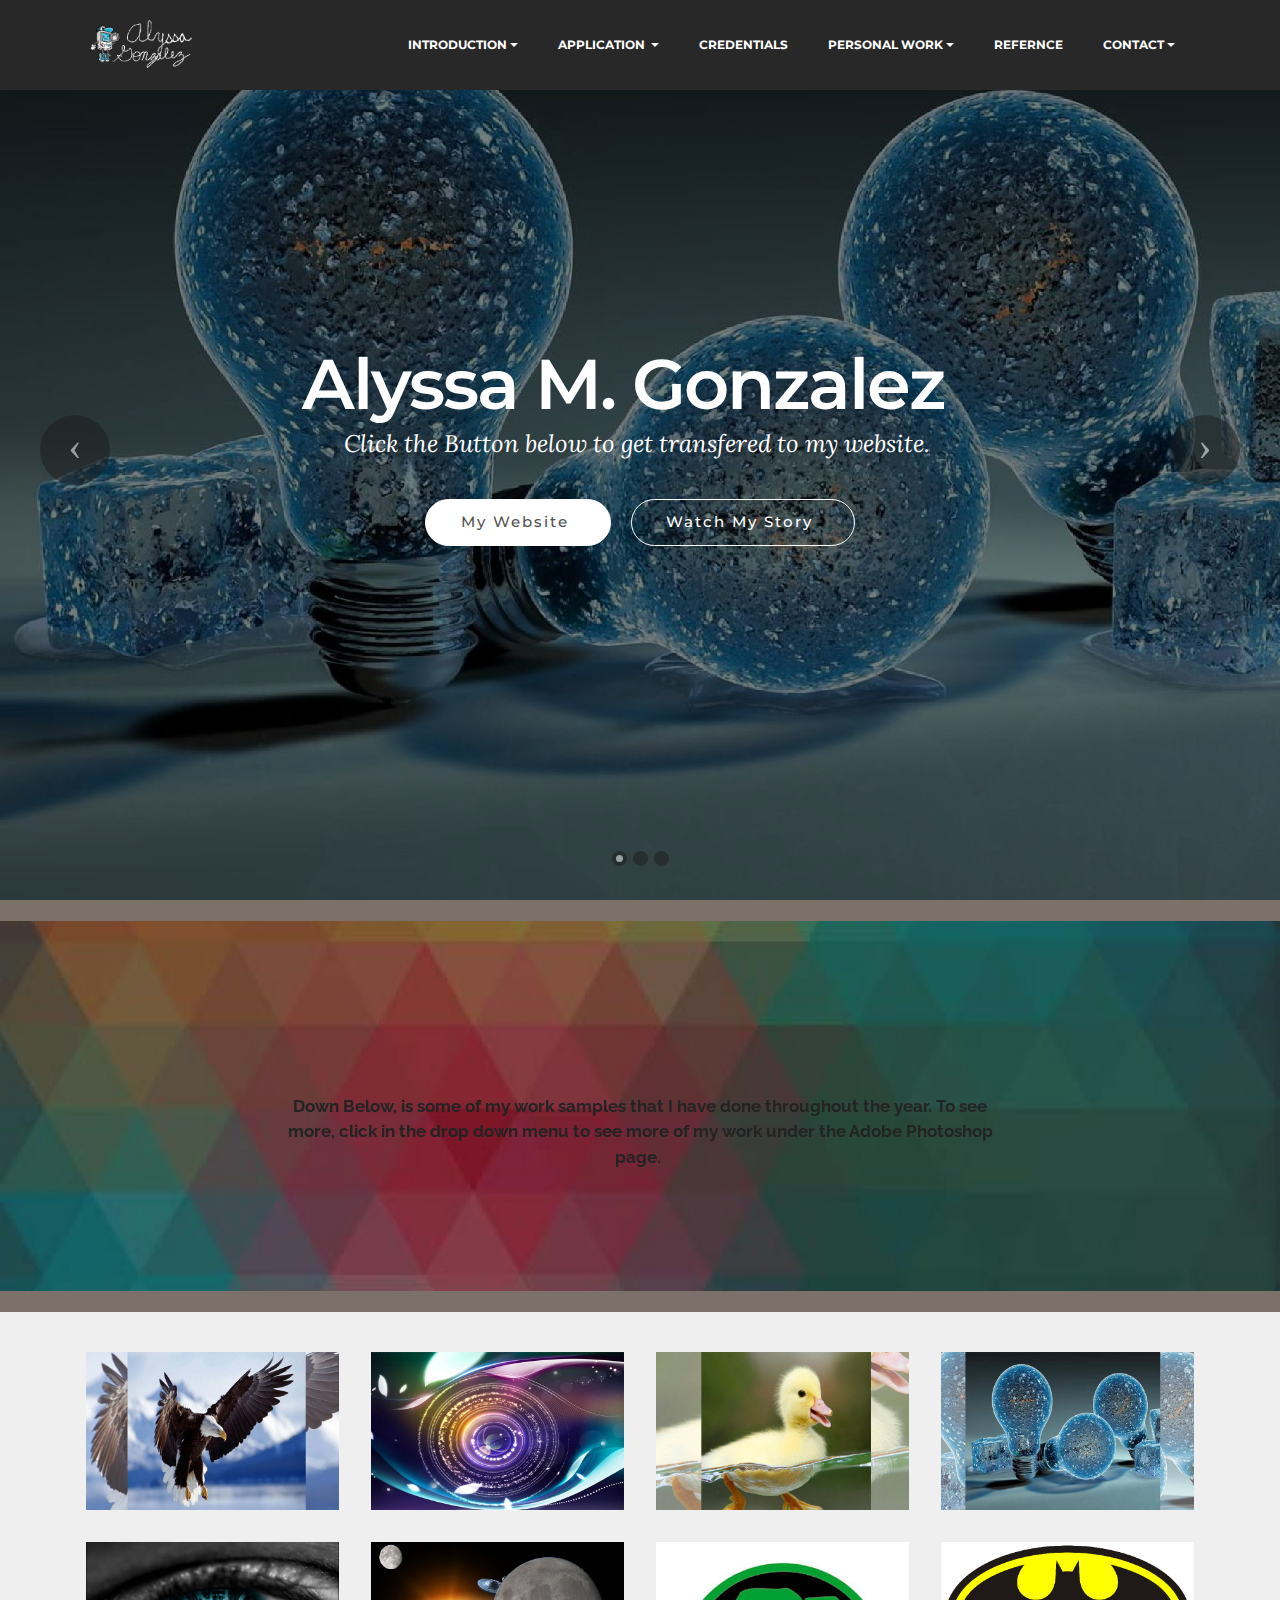
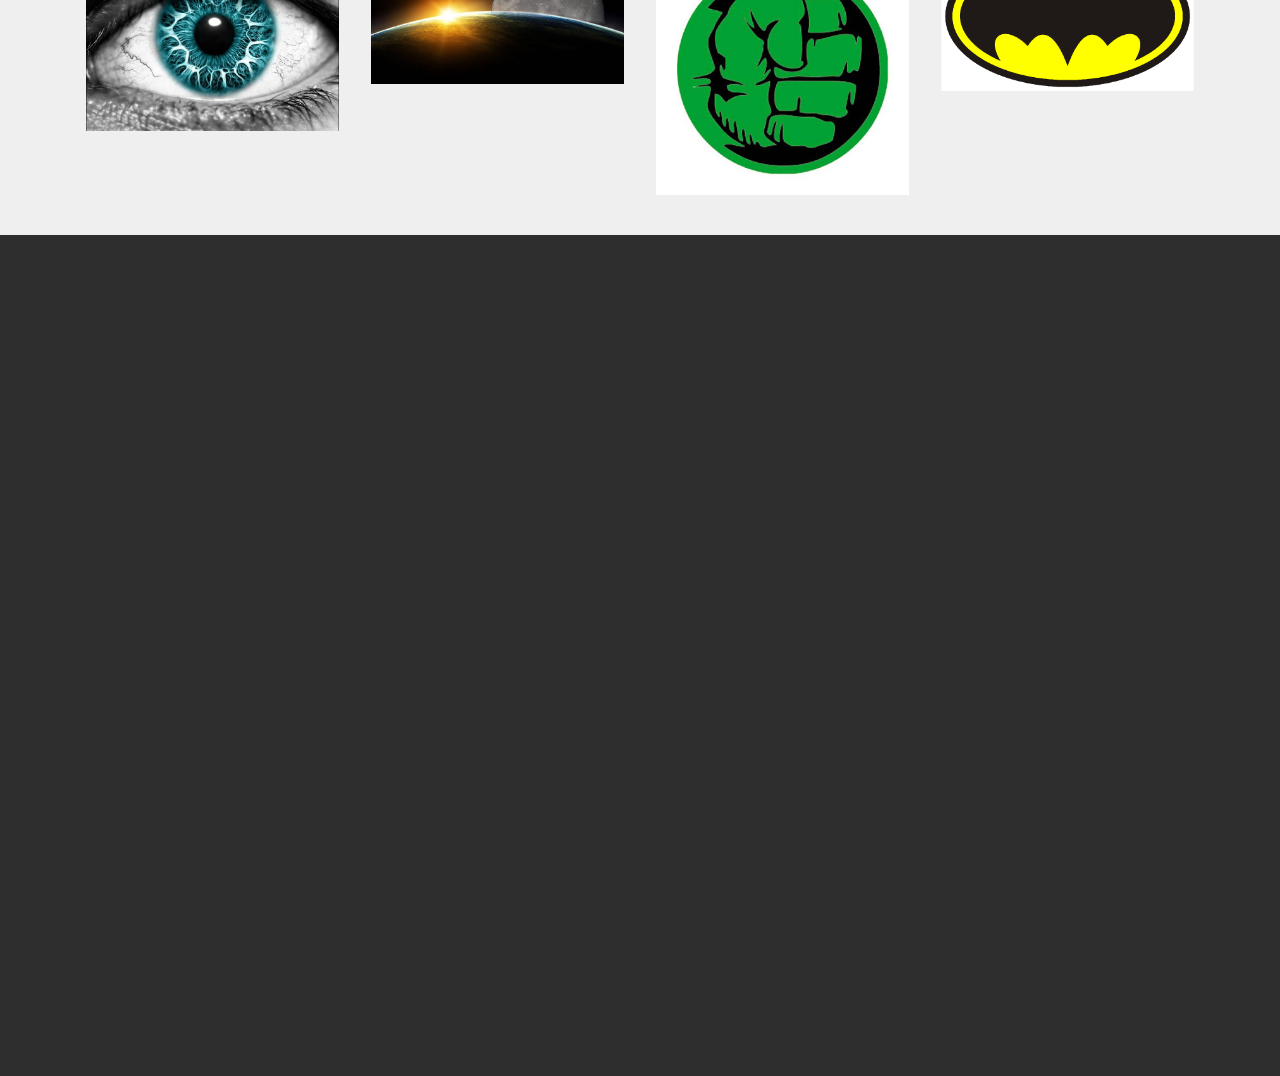
==== commit 95bb7fff: "create github pages" ====
--- a/index.html
+++ b/index.html
@@ -48,7 +48,7 @@
                         <div class="hamburger-icon"></div>
                     </button>
 
-                    <ul class="nav-dropdown collapse pull-xs-right nav navbar-nav navbar-toggleable-sm" id="exCollapsingNavbar"><li class="nav-item dropdown"><a class="nav-link link dropdown-toggle" href="index.html" data-toggle="dropdown-submenu" aria-expanded="false">INTRODUCTION</a><div class="dropdown-menu"><a class="dropdown-item" href="#"></a><a class="dropdown-item" href="#"><span class="mbri-arrow-next mbr-iconfont mbr-iconfont-btn"></span>&nbsp;Home Page</a></div></li><li class="nav-item dropdown"><a class="nav-link link dropdown-toggle" href="Adobe Illustrator.html" data-toggle="dropdown-submenu" aria-expanded="false" target="_blank">APPLICATION&nbsp;</a><div class="dropdown-menu"><a class="dropdown-item" href="adobephotoshop.html"><span class="mbri-arrow-next mbr-iconfont mbr-iconfont-btn"></span>Adobe Photoshop</a><a class="dropdown-item" href="adobeillustrator.html"><span class="mbri-arrow-next mbr-iconfont mbr-iconfont-btn"></span>Adobe Illustrator&nbsp;</a><div class="dropdown"><a class="dropdown-item dropdown-toggle" href="microsoftword.html" data-toggle="dropdown-submenu" aria-expanded="false"><span class="mbri-arrow-next mbr-iconfont mbr-iconfont-btn"></span>Microsoft Word&nbsp;</a><div class="dropdown-menu dropdown-submenu"><a class="dropdown-item" href="http://alyssagonzalez.github.io/Discuss IT Topic 6 (1).pdf" target="_blank">DiscussIT 6</a></div></div><a class="dropdown-item" href="#"></a><a class="dropdown-item" href="123d3ddesign.html"><span class="mbri-arrow-next mbr-iconfont mbr-iconfont-btn"></span>123D 3D design&nbsp;</a></div></li><li class="nav-item"><a class="nav-link link" href="https://mobirise.com/">CREDENTIALS</a></li><li class="nav-item dropdown"><a class="nav-link link dropdown-toggle" href="page7.html" data-toggle="dropdown-submenu" aria-expanded="false">PERSONAL WORK</a><div class="dropdown-menu"><a class="dropdown-item" href="#http://mas.dadeschools.net/pate%20class%20website/index.html" target="_blank"><span class="mbri-arrow-next mbr-iconfont mbr-iconfont-btn"></span>Mr. Pate&nbsp;</a><a class="dropdown-item" href="#"><span class="mbri-arrow-next mbr-iconfont mbr-iconfont-btn"></span>AP teacher</a><a class="dropdown-item" href="#"><span class="mbri-arrow-next mbr-iconfont mbr-iconfont-btn"></span>Communtiy member</a><a class="dropdown-item" href="#"><span class="mbri-arrow-next mbr-iconfont mbr-iconfont-btn"></span>Faimly or Friend</a></div></li><li class="nav-item"><a class="nav-link link" href="https://mobirise.com/" aria-expanded="false">REFRENCE</a></li><li class="nav-item dropdown"><a class="nav-link link dropdown-toggle" href="https://mobirise.com/" data-toggle="dropdown-submenu" aria-expanded="false">CONTACT</a><div class="dropdown-menu"><a class="dropdown-item" href="contact.html"><span class="mbri-arrow-next mbr-iconfont mbr-iconfont-btn"></span>Submission</a></div></li></ul>
+                    <ul class="nav-dropdown collapse pull-xs-right nav navbar-nav navbar-toggleable-sm" id="exCollapsingNavbar"><li class="nav-item dropdown"><a class="nav-link link dropdown-toggle" href="index.html" data-toggle="dropdown-submenu" aria-expanded="false">INTRODUCTION</a><div class="dropdown-menu"><a class="dropdown-item" href="#"></a><a class="dropdown-item" href="index.html"><span class="mbri-arrow-next mbr-iconfont mbr-iconfont-btn"></span>&nbsp;Home Page</a></div></li><li class="nav-item dropdown"><a class="nav-link link dropdown-toggle" href="Adobe Illustrator.html" data-toggle="dropdown-submenu" aria-expanded="false" target="_blank">APPLICATION&nbsp;</a><div class="dropdown-menu"><a class="dropdown-item" href="adobephotoshop.html"><span class="mbri-arrow-next mbr-iconfont mbr-iconfont-btn"></span>Adobe Photoshop</a><a class="dropdown-item" href="adobeillustrator.html"><span class="mbri-arrow-next mbr-iconfont mbr-iconfont-btn"></span>Adobe Illustrator&nbsp;</a><a class="dropdown-item" href="page7.html"><span class="mbri-arrow-next mbr-iconfont mbr-iconfont-btn"></span>Adobe Premier</a><div class="dropdown"><a class="dropdown-item dropdown-toggle" href="microsoftword.html" data-toggle="dropdown-submenu" aria-expanded="false"><span class="mbri-arrow-next mbr-iconfont mbr-iconfont-btn"></span>Microsoft Word&nbsp;</a><div class="dropdown-menu dropdown-submenu"><a class="dropdown-item" href="http://alyssagonzalez.github.io/Discuss IT Topic 6 (1).pdf" target="_blank">DiscussIT 6</a></div></div><a class="dropdown-item" href="#"></a><a class="dropdown-item" href="123d3ddesign.html"><span class="mbri-arrow-next mbr-iconfont mbr-iconfont-btn"></span>123D 3D design&nbsp;</a></div></li><li class="nav-item"><a class="nav-link link" href="https://mobirise.com/">CREDENTIALS</a></li><li class="nav-item dropdown"><a class="nav-link link dropdown-toggle" href="adobephotoshop.html" data-toggle="dropdown-submenu" aria-expanded="false">PERSONAL WORK</a><div class="dropdown-menu"><a class="dropdown-item" href="#http://mas.dadeschools.net/pate%20class%20website/index.html" target="_blank"><span class="mbri-arrow-next mbr-iconfont mbr-iconfont-btn"></span>Mr. Pate&nbsp;</a><a class="dropdown-item" href="#"><span class="mbri-arrow-next mbr-iconfont mbr-iconfont-btn"></span>AP teacher</a><a class="dropdown-item" href="#"><span class="mbri-arrow-next mbr-iconfont mbr-iconfont-btn"></span>Communtiy member</a><a class="dropdown-item" href="#"><span class="mbri-arrow-next mbr-iconfont mbr-iconfont-btn"></span>Faimly or Friend</a></div></li><li class="nav-item"><a class="nav-link link" href="https://mobirise.com/" aria-expanded="false">REFERNCE</a></li><li class="nav-item dropdown"><a class="nav-link link dropdown-toggle" href="https://mobirise.com/" data-toggle="dropdown-submenu" aria-expanded="false">CONTACT</a><div class="dropdown-menu"><a class="dropdown-item" href="contact.html"><span class="mbri-arrow-next mbr-iconfont mbr-iconfont-btn"></span>Submission</a></div></li></ul>
                     <button hidden="" class="navbar-toggler navbar-close" type="button" data-toggle="collapse" data-target="#exCollapsingNavbar">
                         <div class="close-icon"></div>
                     </button>
@@ -61,7 +61,7 @@
 
 </section>
 
-<section class="engine"><a rel="external" href="https://mobirise.com">https://mobirise.com/</a></section><section class="mbr-slider mbr-section mbr-section__container carousel slide mbr-section-nopadding mbr-after-navbar" data-ride="carousel" data-keyboard="false" data-wrap="true" data-pause="false" data-interval="5000" id="slider-2t">
+<section class="engine"><a rel="external" href="https://mobirise.com">mobirise.com</a></section><section class="mbr-slider mbr-section mbr-section__container carousel slide mbr-section-nopadding mbr-after-navbar" data-ride="carousel" data-keyboard="false" data-wrap="true" data-pause="false" data-interval="5000" id="slider-2t">
     <div>
         <div>
             <div>
@@ -366,7 +366,7 @@
 
                 <form action="https://mobirise.com/" method="post" data-form-title="MESSAGE">
 
-                    <input type="hidden" value="C7/ji2slgE+ZYuUwB4xRamy0lntIpZlcQUciCPULz4rRVcehY7OJAKd3n3qHaj2Nyf+yJ78yiQ5FToXRQC721R/2OJCZOKANH3WJVnB8Oo9Fob3dGz4qNHOjnVrZPr3X" data-form-email="true">
+                    <input type="hidden" value="NB+i9Dc60/EemgWgkw074xIPtP0e5jFwawQl6x3fS8MorqwMc1J7RET6baGWXC8i2sARRs/IceHIbrH40Yf3NoNvW0Xq6zduUKLoBh3LrQFtwMoRxEyA5HFSZXWiT13p" data-form-email="true">
 
                     
 
--- a/assets/mobirise/css/mbr-additional.css
+++ b/assets/mobirise/css/mbr-additional.css
@@ -969,3 +969,23 @@
 #ext_menu-2h .dropdown-item[aria-expanded="true"] {
   color: #c0a375!important;
 }
+#header6-2z .mbr-section-title {
+  color: #28262b;
+}
+#header6-2z .mbr-section-text {
+  color: #565656;
+}
+#header3-2w .mbr-section-title,
+#header3-2w .mbr-section-subtitle {
+  text-align: center;
+}
+#header6-2v .mbr-section-title {
+  color: #28262b;
+}
+#header6-2v .mbr-section-text {
+  color: #565656;
+}
+#header3-2x .mbr-section-title,
+#header3-2x .mbr-section-subtitle {
+  text-align: center;
+}
